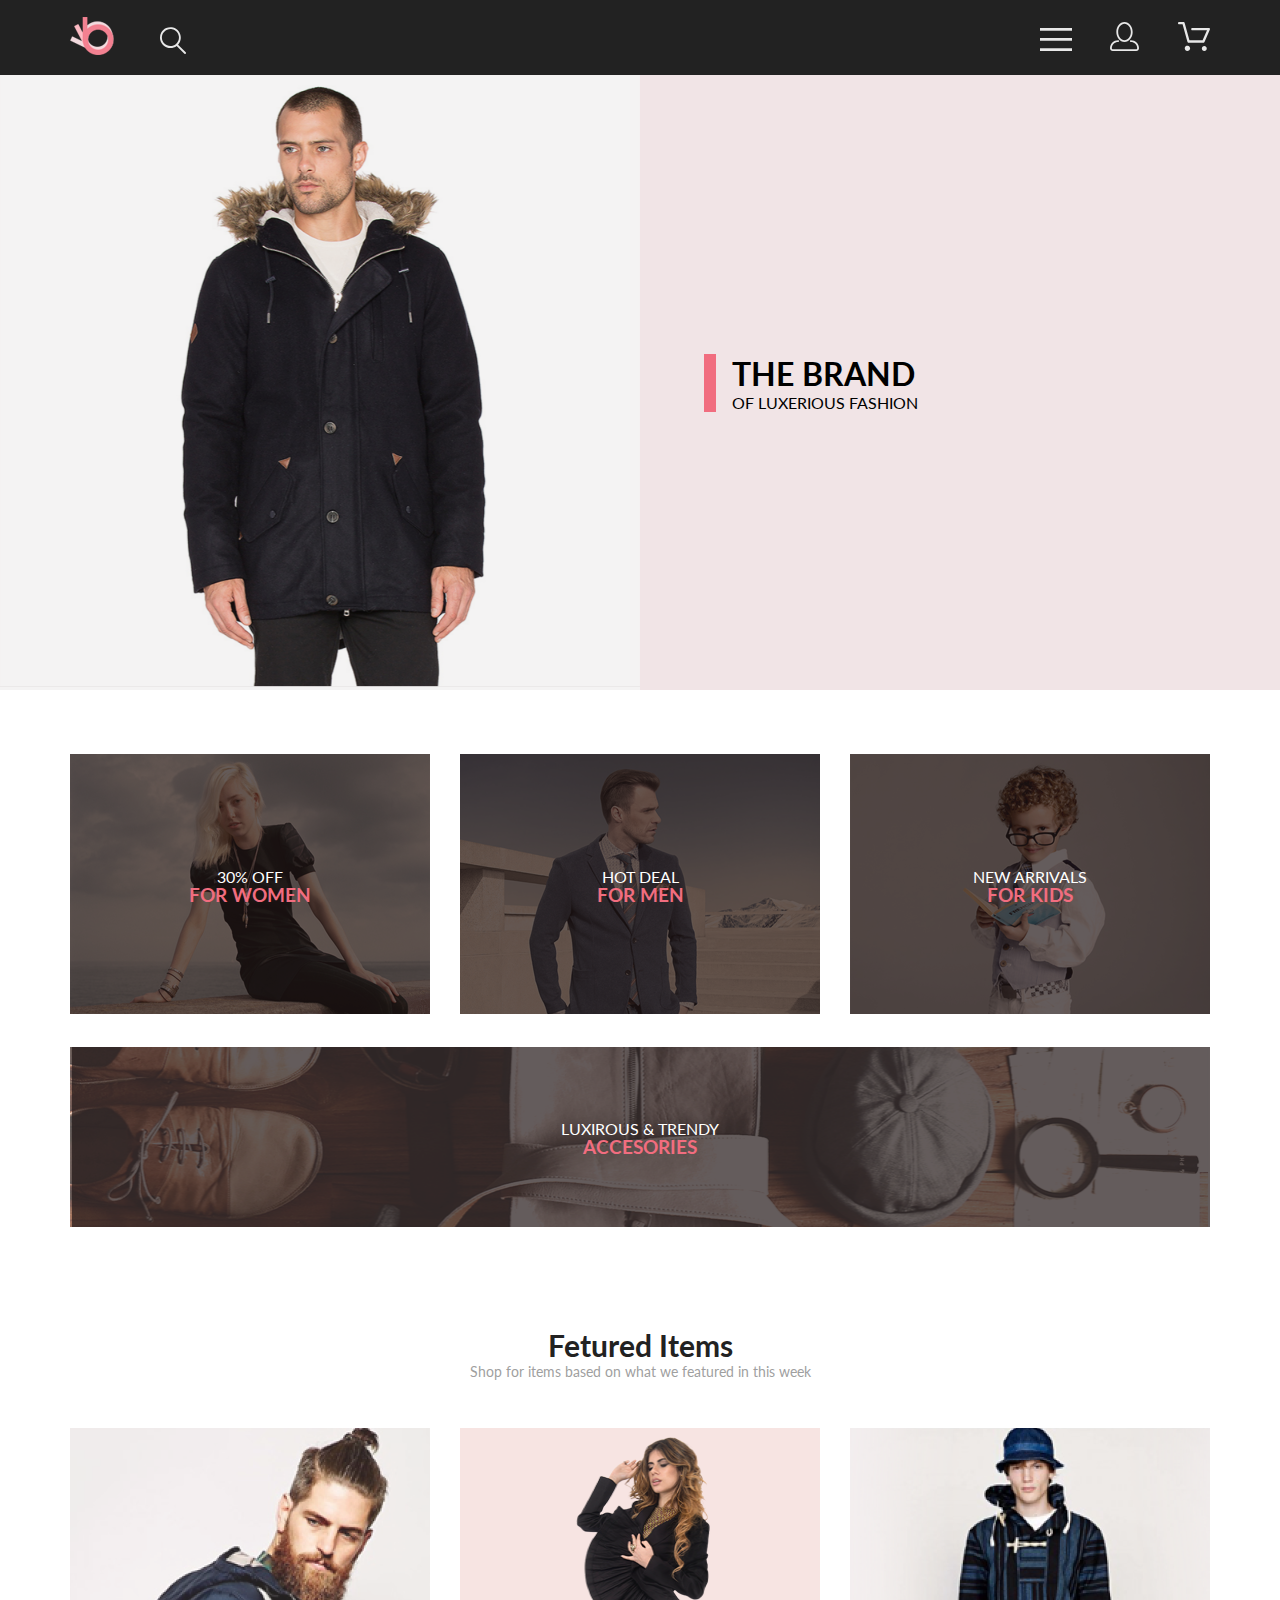
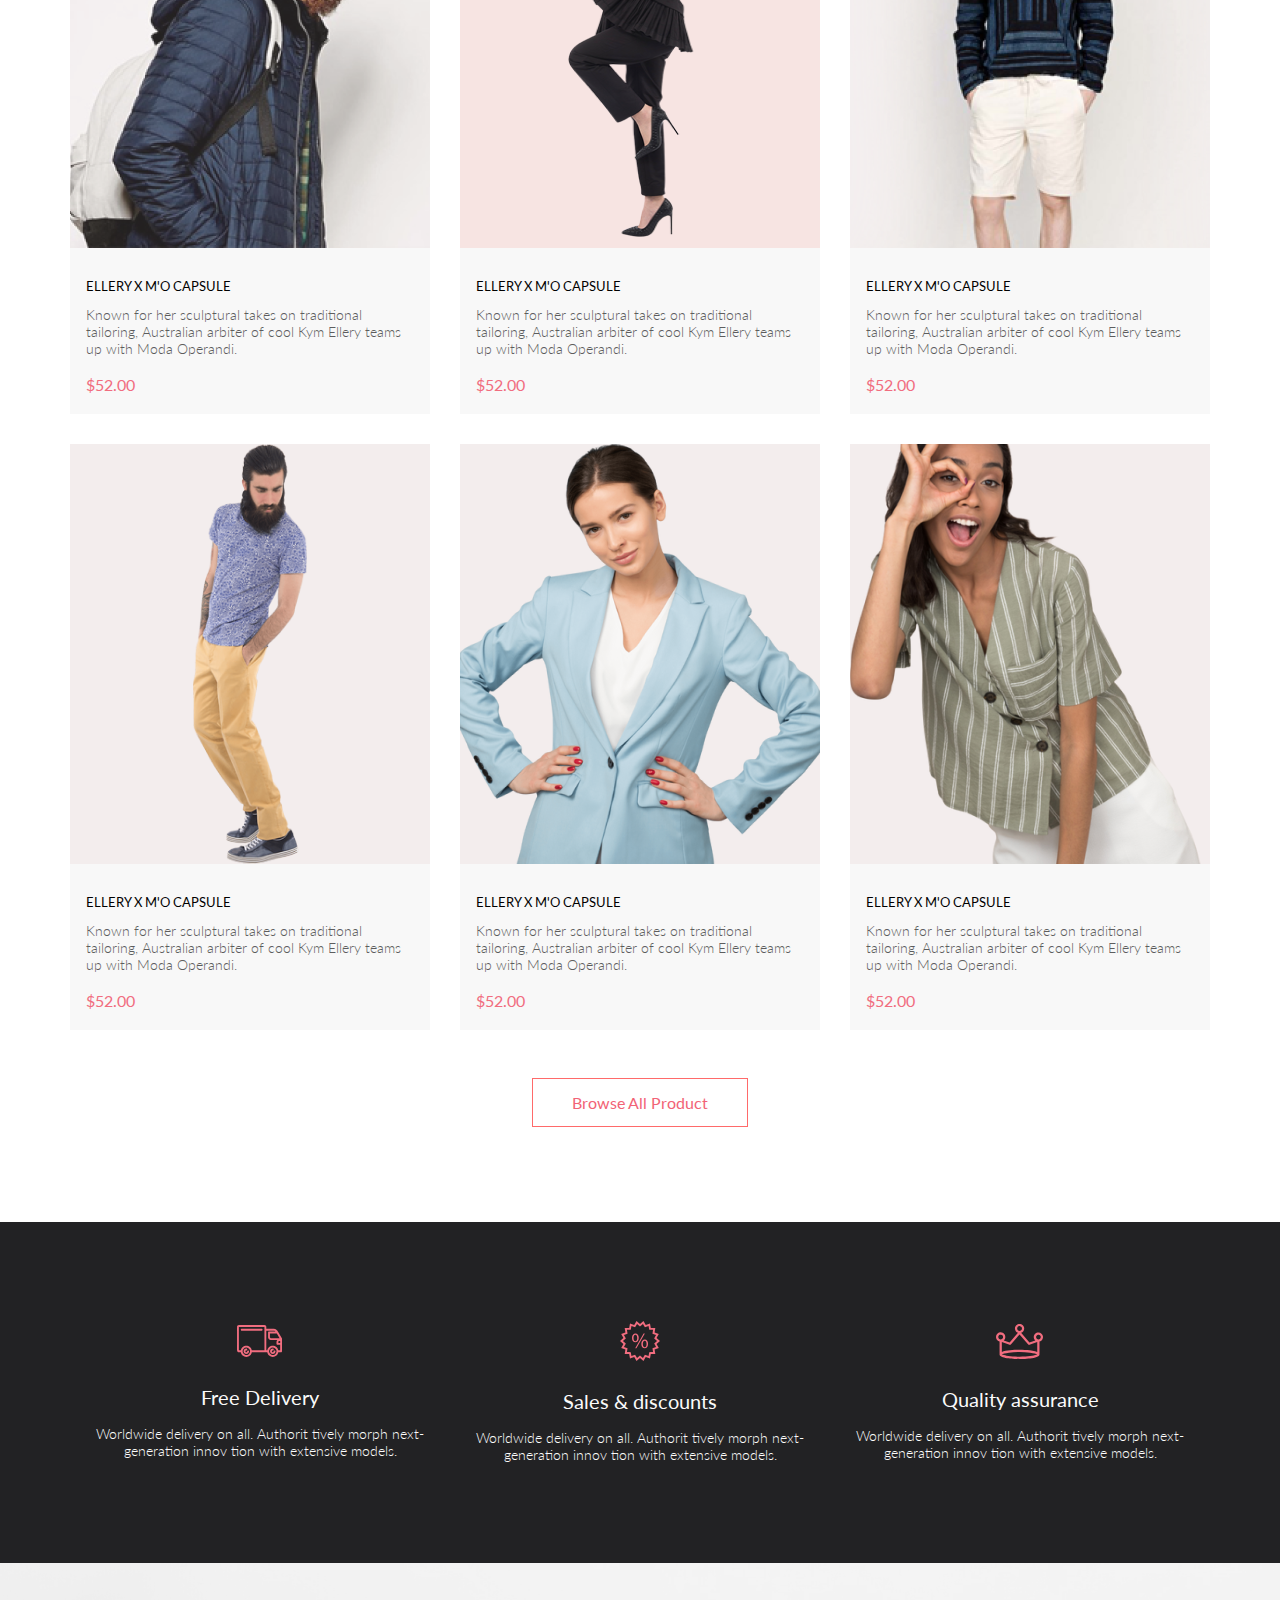
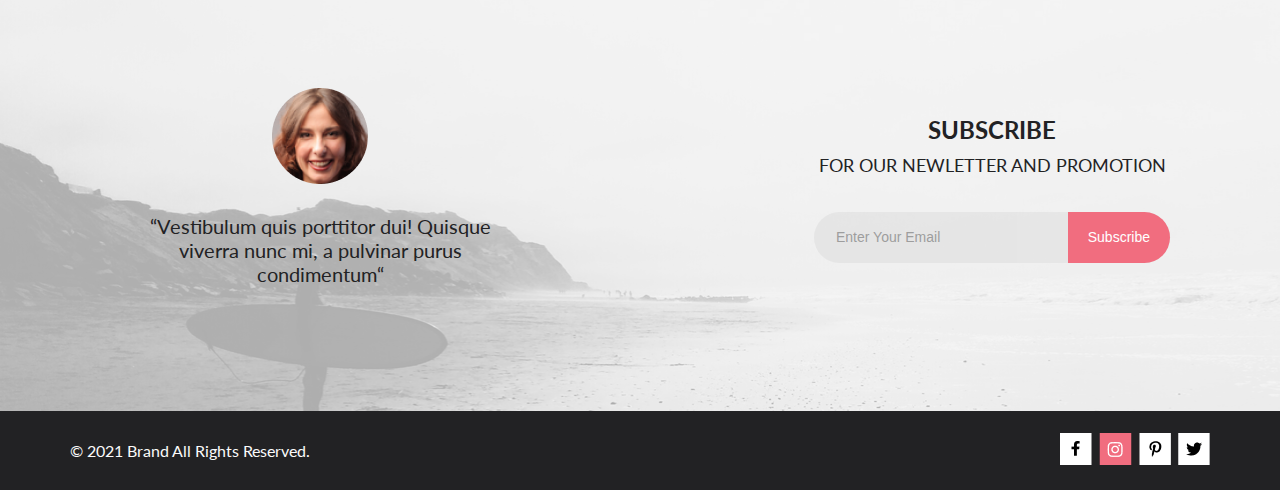
==== index.html @ a1b3e083 "Made main page" ====
<!DOCTYPE html>
<html lang="en">

<head>
    <meta charset="UTF-8">
    <meta name="viewport" content="width=device-width, initial-scale=1.0">
    <title>Document</title>
    <link rel="preconnect" href="https://fonts.gstatic.com">
    <link href="https://fonts.googleapis.com/css2?family=Lato&display=swap" rel="stylesheet">
    <link rel="stylesheet" href="style.css">
</head>

<body>
    <header class="header center">
        <div class="header__left">
            <a href=""><img src="img/logo.svg" alt="logo"></a>
            <a href=""><img class="header__search" src="img/search.svg" alt="search"></a>
        </div>
        <div class="header__right">
            <img src="img/menu.svg" alt="menu">
            <img class="header__cabinet" src="img/cabinet.svg" alt="cabinet">
            <img src="img/cart.svg" alt="cart">
        </div>
    </header>
    <section class="promo">
        <div class="promo__left">
            <img class="promo__img" src="img/promo__img.png" alt="promo">
        </div>
        <div class="promo__right">
            <div class="promo__content">
                <h1 class="promo__heading">THE BRAND</h1>
                <p class="promo__text">OF LUXERIOUS FASHION</p>
            </div>
        </div>
    </section>
    <section class="catalog-box">
        <div class="catalog center">
            <div class="catalog__item">
                <img class="catalog__img" src="img/catalog_1.png" alt="catalog">
                <div class="catalog__content">
                    <p class="catalog__text">30% OFF</p>
                    <h3 class="catalog__heading">FOR WOMEN</h3>
                </div>
            </div>
            <div class="catalog__item">
                <img class="catalog__img" src="img/catalog_2.png" alt="catalog">
                <div class="catalog__content">
                    <p class="catalog__text">HOT DEAL</p>
                    <h3 class="catalog__heading">FOR MEN</h3>
                </div>
            </div>
            <div class="catalog__item">
                <img class="catalog__img" src="img/catalog_3.png" alt="catalog">
                <div class="catalog__content">
                    <p class="catalog__text">NEW ARRIVALS</p>
                    <h3 class="catalog__heading">FOR KIDS</h3>
                </div>
            </div>
        </div>
        <div class="catalog-big center">
            <img class="catalog-big__img" src="img/catalog_big.png" alt="catalog big img">
            <div class="catalog__content">
                <p class="catalog__text">LUXIROUS & TRENDY</p>
                <h3 class="catalog__heading">ACCESORIES</h3>
            </div>
        </div>
    </section>
    <section class="product-box center">
        <h2 class="product-box__heading">Fetured Items</h2>
        <p class="product-box__text">
            Shop for items based on what we featured in this week
        </p>
        <div class="product-content">
            <div class="product product_mb">
                <a href="product.html">
                    <img class="product__img" src="img/product_1.png" alt="photo product">
                </a>
                <a class="product__add" href="#">
                    <img src="img/product-cart.svg" alt="cart"> Add to Cart
                </a>
                <div class="product__info">
                    <a href="product.html" class="product__name">ELLERY X M'O CAPSULE</a>
                    <p class="product__text">Known for her sculptural takes on traditional tailoring, Australian arbiter
                        of cool Kym Ellery teams up with Moda Operandi.</p>
                    <div class="product__price">$52.00</div>
                </div>
            </div>
            <div class="product product_mb">
                <a href="product.html">
                    <img class="product__img" src="img/product_2.png" alt="photo product">
                </a>
                <a class="product__add" href="#">
                    <img src="img/product-cart.svg" alt="cart"> Add to Cart
                </a>
                <div class="product__info">
                    <a href="product.html" class="product__name">ELLERY X M'O CAPSULE</a>
                    <p class="product__text">Known for her sculptural takes on traditional tailoring, Australian arbiter
                        of cool Kym Ellery teams up with Moda Operandi.</p>
                    <div class="product__price">$52.00</div>
                </div>
            </div>
            <div class="product product_mb">
                <a href="product.html">
                    <img class="product__img" src="img/product_3.png" alt="photo product">
                </a>
                <a class="product__add" href="#">
                    <img src="img/product-cart.svg" alt="cart"> Add to Cart
                </a>
                <div class="product__info">
                    <a href="product.html" class="product__name">ELLERY X M'O CAPSULE</a>
                    <p class="product__text">Known for her sculptural takes on traditional tailoring, Australian arbiter
                        of cool Kym Ellery teams up with Moda Operandi.</p>
                    <div class="product__price">$52.00</div>
                </div>
            </div>
            <div class="product product_mb">
                <a href="product.html">
                    <img class="product__img" src="img/product_4.png" alt="photo product">
                </a>
                <a class="product__add" href="#">
                    <img src="img/product-cart.svg" alt="cart"> Add to Cart
                </a>
                <div class="product__info">
                    <a href="product.html" class="product__name">ELLERY X M'O CAPSULE</a>
                    <p class="product__text">Known for her sculptural takes on traditional tailoring, Australian arbiter
                        of cool Kym Ellery teams up with Moda Operandi.</p>
                    <div class="product__price">$52.00</div>
                </div>
            </div>
            <div class="product product_mb">
                <a href="product.html">
                    <img class="product__img" src="img/product_5.png" alt="photo product">
                </a>
                <a class="product__add" href="#">
                    <img src="img/product-cart.svg" alt="cart"> Add to Cart
                </a>
                <div class="product__info">
                    <a href="product.html" class="product__name">ELLERY X M'O CAPSULE</a>
                    <p class="product__text">Known for her sculptural takes on traditional tailoring, Australian arbiter
                        of cool Kym Ellery teams up with Moda Operandi.</p>
                    <div class="product__price">$52.00</div>
                </div>
            </div>
            <div class="product product_mb">
                <a href="product.html">
                    <img class="product__img" src="img/product_6.png" alt="photo product">
                </a>
                <a class="product__add" href="#">
                    <img src="img/product-cart.svg" alt="cart"> Add to Cart
                </a>
                <div class="product__info">
                    <a href="product.html" class="product__name">ELLERY X M'O CAPSULE</a>
                    <p class="product__text">Known for her sculptural takes on traditional tailoring, Australian arbiter
                        of cool Kym Ellery teams up with Moda Operandi.</p>
                    <div class="product__price">$52.00</div>
                </div>
            </div>
        </div>
        <div class="button-wrapper">
            <a href="#" class="show-more">Browse All Product</a>
        </div>
    </section>
    <div class="advantages center">
        <div class="advantage">
            <img src="img/advantage_1.svg" alt="advantage 1">
            <div class="advantage__heading">
                Free Delivery
            </div>
            <div class="advantage__text">Worldwide delivery on all. Authorit tively morph next-generation innov tion
                with extensive models.</div>
        </div>
        <div class="advantage">
            <img src="img/advantage_2.svg" alt="advantage 2">
            <div class="advantage__heading">
                Sales & discounts
            </div>
            <div class="advantage__text">Worldwide delivery on all. Authorit tively morph next-generation innov tion
                with extensive models.</div>
        </div>
        <div class="advantage">
            <img src="img/advantage_3.svg" alt="advantage 3">
            <div class="advantage__heading">
                Quality assurance
            </div>
            <div class="advantage__text">Worldwide delivery on all. Authorit tively morph next-generation innov tion
                with extensive models.</div>
        </div>
    </div>
    <div class="subscribe-block">
        <div class="subscribe__inner">
            <div class="subscribe__left">
                <img src="img/subscribe.png" alt="subscribe">
                <div class="subscribe__text">
                    “Vestibulum quis porttitor dui! Quisque viverra nunc mi, a pulvinar purus condimentum“
                </div>
            </div>
            <div class="subscribe__right">
                <div class="subscribe__heading">
                    <div class="subscribe__head">SUBSCRIBE</div>
                    <div class="subscribe__text">FOR OUR NEWLETTER AND PROMOTION</div>
                </div>
                <form action="/">
                    <div class="wrapper">
                        <input class="subscribe__input" type="text" placeholder="Enter Your Email">
                        <input class="subscribe__submit" type="submit" value="Subscribe">
                    </div>
                </form>
            </div>
        </div>
    </div>
    <div class="footer center">
        <div class="copyright">
            © 2021 Brand All Rights Reserved.
        </div>
        <div class="socials">
            <div class="social"><a href="#"><img src="img/facebook.png" alt="facebook"></a></div>
            <div class="social"><a href="#"><img src="img/instagram.png" alt="instagram"></a></div>
            <div class="social"><a href="#"><img src="img/pinterest.png" alt="pinterest"></a></div>
            <div class="social"><a href="#"><img src="img/twitter.png" alt="twitter"></a></div>
        </div>
    </div>
</body>

</html>
---- style.css ----
* {
    margin: 0;
    padding: 0;
    box-sizing: border-box;
}
a {
    text-decoration: none;
}
body {
    font-family: 'Lato', sans-serif;
}
.center {
    padding-left: calc(50% - 570px);
    padding-right: calc(50% - 570px);
}
.header {
    background-color: #222;
    height: 75px;
    display: flex;
    justify-content: space-between;
    align-items: center;
}
.header__search {
    margin-left: 41px;
}
.header__cabinet {
    margin-left: 34px;
    margin-right: 34px;
}
.promo {
    background: rgba(113, 103, 105, 0.08);
    padding-left: calc(50% - 800px);
    padding-right: calc(50% - 800px);
    display: flex;
}
.promo__left {
    width: 50%;
}
.promo__img {
    width: 100%;
}
.promo__right {
    width: 50%;
    background: #F1E4E6;
    display: flex;
    align-items: center;
    padding-left: 64px;
}
.promo__content {
    border-left: 12px solid #F16D7F;
    padding-left: 16px;
}
.catalog {
    display: flex;
    justify-content: space-between;
    padding-top: 64px;
}
.catalog__item {
    position: relative;
}
.catalog__item:not(:last-child) {
    margin-right: 30px;
}
.catalog__content {
    position: absolute;
    width: 100%;
    height: 100%;
    top: 0;
    left: 0;
    display: flex;
    flex-direction: column;
    justify-content: center;
    align-items: center;
    font-size: 16px;
    line-height: 19px;
}
.catalog__text {
    color: #FFFFFF;
}
.catalog__heading {
    color: #F16D7F;
}
.catalog__img {
    width: 100%;
}
.catalog-big {
    margin-top: 30px;
    position: relative;
}
.catalog-big__img {
    width: 100%;
}
.product-box {
    padding-top: 97px;
}
.product-box__heading {
    text-align: center;
    font-size: 30px;
    line-height: 36px;
    color: #222222;
}
.product-box__text {
    text-align: center;
    font-size: 14px;
    line-height: 17px;
    color: #9F9F9F;
}
.product {
    width: 360px;
    background: #F8F8F8;
    position: relative;
}
.product:hover .product__img {
    filter: brightness(50%);
}
.product:hover .product__add {
    display: flex;
}
.product_mb {
    margin-bottom: 30px;
}
.product-content {
    padding-top: 48px;
    display: flex;
    flex-wrap: wrap;
    justify-content: space-between;
}
.product__info {
    padding: 24px 16px 20px;
}
.product__name {
    font-size: 13px;
    line-height: 16px;
    color: #000;
}
.product__text {
    margin-top: 12px;
    margin-bottom: 18px;
    font-weight: 300;
    font-size: 14px;
    line-height: 17px;
    color: #5D5D5D;
}
.product__price {
    font-size: 16px;
    line-height: 19px;
    color: #F16D7F;
}
.product__add {
    position: absolute;
    top: 188px;
    left: 111px;
    width: 139px;
    height: 44px;
    border: 1px solid white;
    align-items: center;
    justify-content: center;
    display: none;
    font-size: 14px;
    line-height: 17px;
    color: #FFFFFF;
}
.product__add img {
    padding-right: 11px;
}
.product__add:hover {
    box-shadow: 0 0 5px #fff;
}
.button-wrapper {
    text-align: center;
}
.show-more {
    font-size: 16px;
    line-height: 19px;
    color: #F26376;
    border: 1px solid #FF6A6A;
    padding: 14px 39px;
    display: inline-block;
    margin-top: 18px;
}
.advantages {
    background: #222224;
    height: 341px;
    margin-top: 95px;
    display: flex;
    justify-content: space-between;
    align-items: center;
}
.advantage {
    display: flex;
    flex-direction: column;
    align-items: center;
}
.advantage__heading {
    font-size: 19.96px;
    line-height: 24px;
    color: #FBFBFB;
    margin-top: 28px;
    margin-bottom: 16px;
}
.advantage__text {
    font-weight: 300;
    font-size: 13.972px;
    line-height: 17px;
    text-align: center;
    color: #FBFBFB;
}
.subscribe-block {
    height: 448px;
    background: url(img/photo_subscribe.png) no-repeat;
    background-size: cover;
    background-position: center left;
}
.subscribe__inner {
    padding-left: calc(50% - 800px);
    padding-right: calc(50% - 800px);
    display: flex;
    height: 100%;
}
.subscribe__left {
    width: 50%;
    display: flex;
    flex-direction: column;
    align-items: center;
    justify-content: center;
}
.subscribe__left .subscribe__text {
    font-size: 20px;
    line-height: 24px;
    text-align: center;
    color: #222224;
    width: 360px;
    margin-top: 30px;
}
.subscribe__right {
    width: 50%;
    display: flex;
    align-items: center;
    padding-left: 64px;
    flex-direction: column;
    justify-content: center;
}
.subscribe__heading {
    margin-bottom: 32px;
}
.subscribe__head {
    font-weight: bold;
    font-size: 24px;
    line-height: 167.2%;
    text-align: center;
    color: #222224;
}
.subscribe__right .subscribe__text {
    font-size: 18px;
    line-height: 167.2%;
    text-align: center;
    color: #222224;
}
.subscribe__right .wrapper {
    position: relative;
}
.subscribe__input {
    font-size: 14px;
    line-height: 17px;
    display: flex;
    align-items: center;
    color: #222224;
    opacity: 0.67;
    background: #E1E1E1;
    border: 0;
    border-radius: 30px;
    width: 356px;
    padding: 17px 22px;
}
.subscribe__submit {
    position: absolute;
    top: 0;
    right: 0;
    border: 0;
    padding: 17px 20px;
    background: #F16D7F;
    border-radius: 0 30px 30px 0;
    font-size: 14px;
    line-height: 17px;
    color: #FFFFFF;
}
.footer {
    background: #222224;
    height: 79px;
    display: flex;
    justify-content: space-between;
    align-items: center;
}
.copyright {
    font-size: 16px;
    line-height: 19px;
    color: #FBFBFB;
}
.socials {
    display: flex;
}
.social:not(:last-child) {
    margin-right: 7px;
}
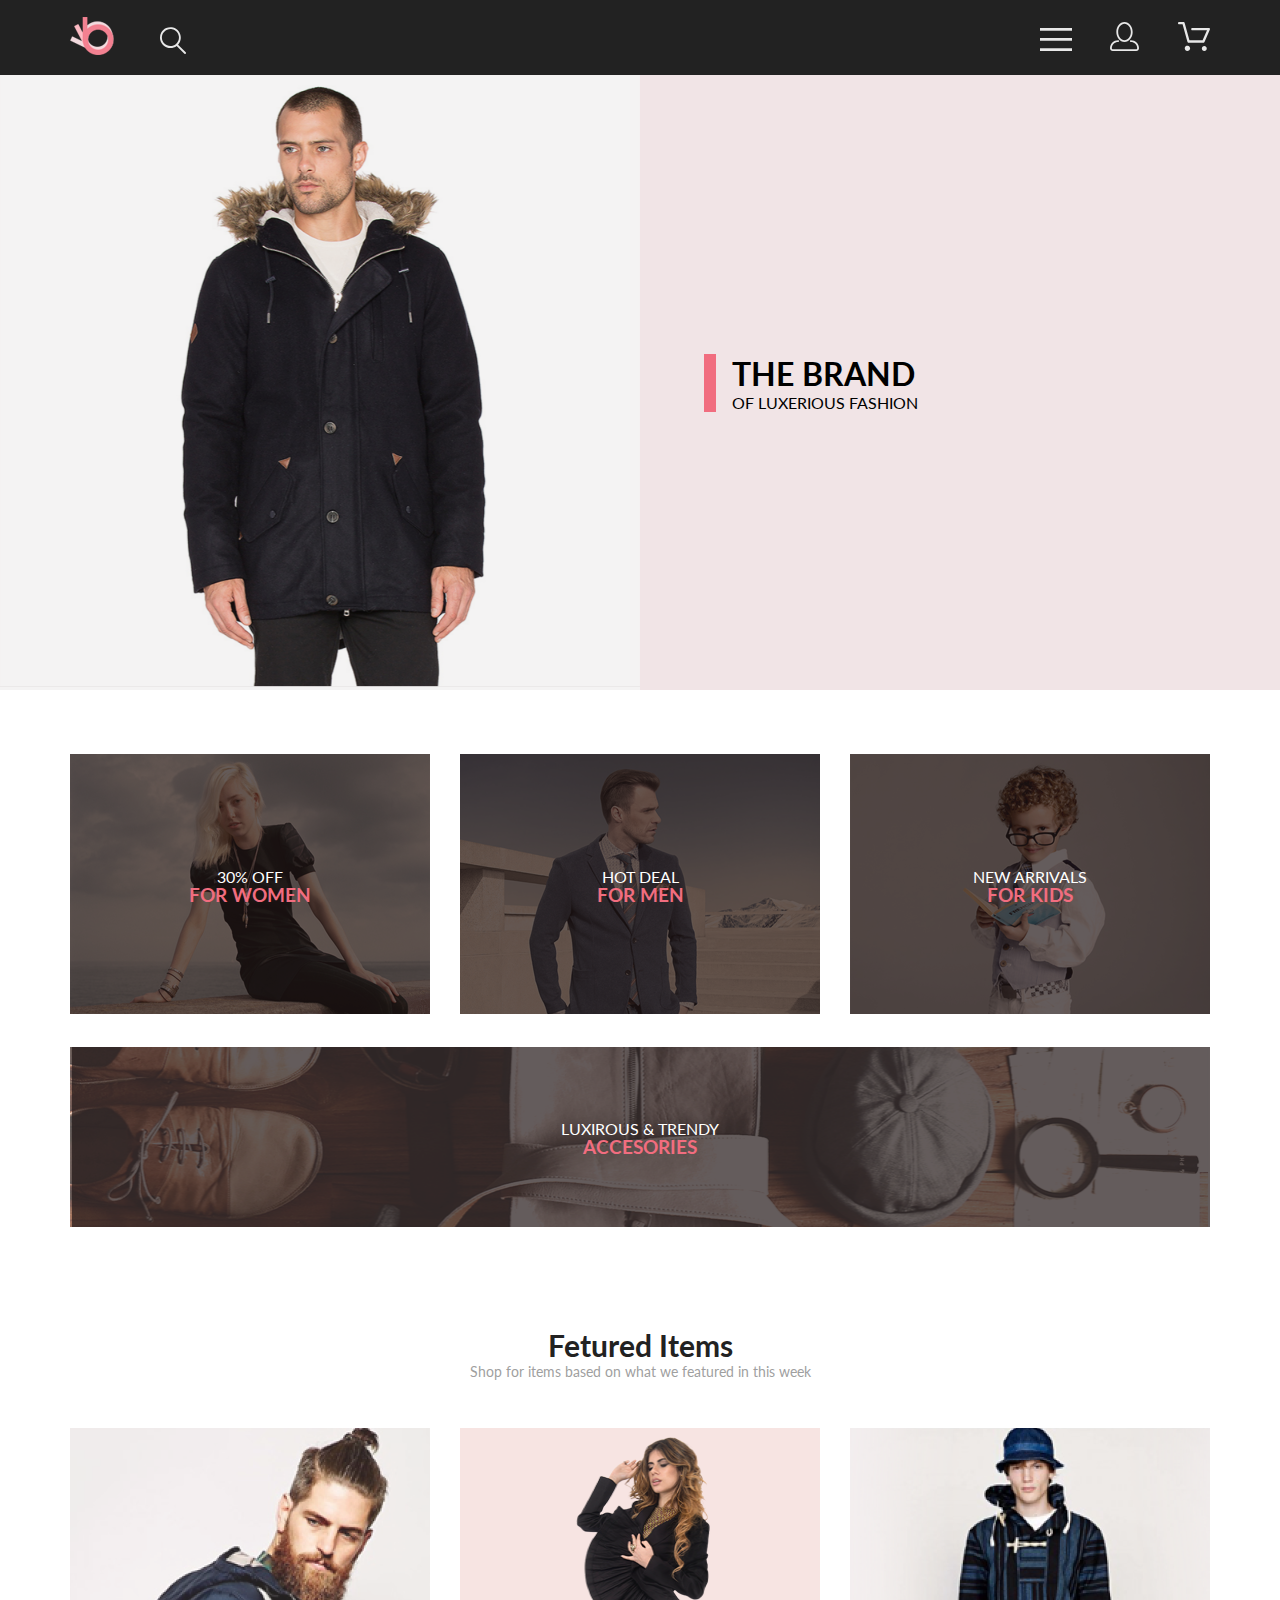
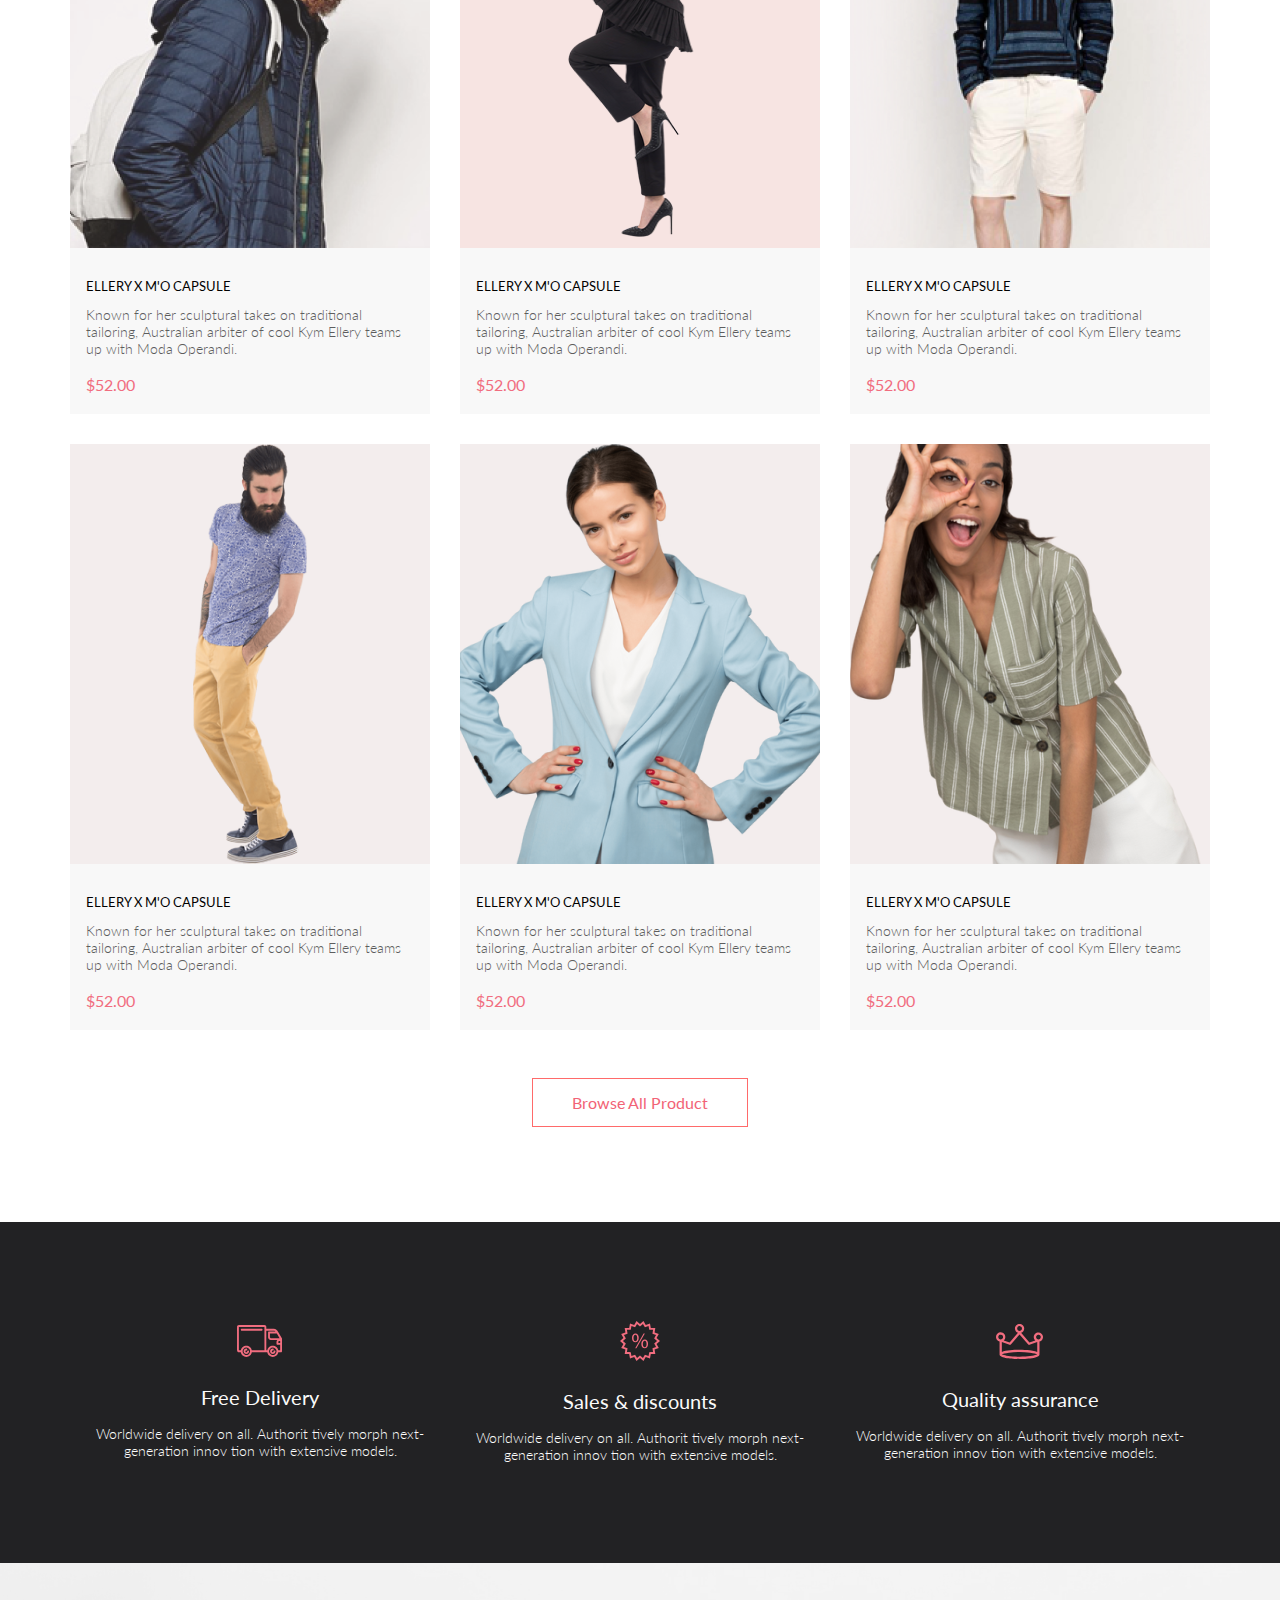
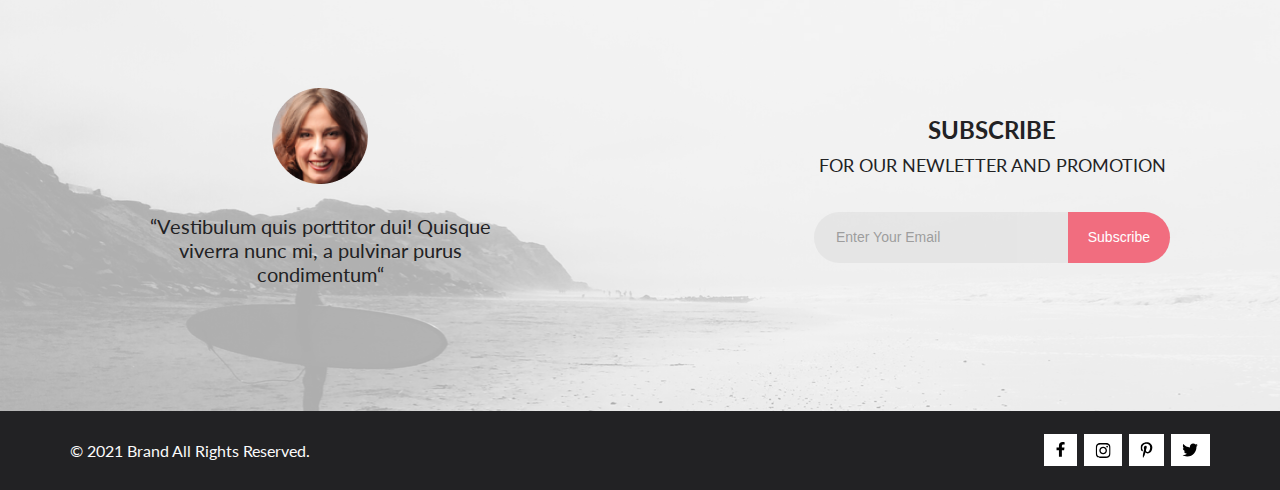
==== commit a9a87d03: "Merge pull request #1 from ArturPravdivtsev/lesson-1" ====
--- a/index.html
+++ b/index.html
@@ -17,9 +17,9 @@
             <a href=""><img class="header__search" src="img/search.svg" alt="search"></a>
         </div>
         <div class="header__right">
-            <img src="img/menu.svg" alt="menu">
-            <img class="header__cabinet" src="img/cabinet.svg" alt="cabinet">
-            <img src="img/cart.svg" alt="cart">
+            <a href=""><img src="img/menu.svg" alt="menu"></a>
+            <a href=""><img class="header__cabinet" src="img/cabinet.svg" alt="cabinet"></a>
+            <a href=""><img src="img/cart.svg" alt="cart"></a>
         </div>
     </header>
     <section class="promo">
@@ -199,9 +199,9 @@
                     <div class="subscribe__head">SUBSCRIBE</div>
                     <div class="subscribe__text">FOR OUR NEWLETTER AND PROMOTION</div>
                 </div>
-                <form action="/">
+                <form action="#">
                     <div class="wrapper">
-                        <input class="subscribe__input" type="text" placeholder="Enter Your Email">
+                        <input class="subscribe__input" type="text" placeholder="Enter Your Email" required>
                         <input class="subscribe__submit" type="submit" value="Subscribe">
                     </div>
                 </form>
@@ -213,10 +213,59 @@
             © 2021 Brand All Rights Reserved.
         </div>
         <div class="socials">
-            <div class="social"><a href="#"><img src="img/facebook.png" alt="facebook"></a></div>
-            <div class="social"><a href="#"><img src="img/instagram.png" alt="instagram"></a></div>
-            <div class="social"><a href="#"><img src="img/pinterest.png" alt="pinterest"></a></div>
-            <div class="social"><a href="#"><img src="img/twitter.png" alt="twitter"></a></div>
+            <div class="social">
+                <a href="#">
+                    <svg width="11" height="16" viewBox="0 0 11 16" xmlns="http://www.w3.org/2000/svg">
+                        <path
+                            d="M9.08836 8.28L9.50686 5.61602H6.89022V3.88729C6.89022 3.15847 7.25574 2.44806 8.42765 2.44806H9.61722V0.179975C9.61722 0.179975 8.53772 0 7.50561 0C5.35073 0 3.9422 1.27593 3.9422 3.5857V5.61602H1.54688V8.28H3.9422V14.72H6.89022V8.28H9.08836Z" />
+                    </svg>
+                </a>
+            </div>
+            <div class="social">
+                <a href="#">
+                    <svg width="16" height="17" viewBox="0 0 16 17" xmlns="http://www.w3.org/2000/svg">
+                        <g clip-path="url(#clip0)">
+                            <path
+                                d="M8.13897 4.68159C6.02383 4.68159 4.31774 6.38491 4.31774 8.49663C4.31774 10.6083 6.02383 12.3117 8.13897 12.3117C10.2541 12.3117 11.9602 10.6083 11.9602 8.49663C11.9602 6.38491 10.2541 4.68159 8.13897 4.68159ZM8.13897 10.9769C6.77211 10.9769 5.65467 9.8646 5.65467 8.49663C5.65467 7.12866 6.76878 6.01636 8.13897 6.01636C9.50915 6.01636 10.6233 7.12866 10.6233 8.49663C10.6233 9.8646 9.50583 10.9769 8.13897 10.9769ZM13.0078 4.52554C13.0078 5.02026 12.6087 5.41538 12.1165 5.41538C11.621 5.41538 11.2252 5.01694 11.2252 4.52554C11.2252 4.03413 11.6243 3.63569 12.1165 3.63569C12.6087 3.63569 13.0078 4.03413 13.0078 4.52554ZM15.5386 5.42866C15.4821 4.23667 15.2094 3.18081 14.3347 2.31089C13.4634 1.44097 12.4058 1.1687 11.2119 1.10894C9.9814 1.03921 6.29321 1.03921 5.0627 1.10894C3.8721 1.16538 2.81453 1.43765 1.93987 2.30757C1.06522 3.17749 0.795836 4.23335 0.735973 5.42534C0.666134 6.65386 0.666134 10.3361 0.735973 11.5646C0.79251 12.7566 1.06522 13.8124 1.93987 14.6824C2.81453 15.5523 3.86878 15.8246 5.0627 15.8843C6.29321 15.9541 9.9814 15.9541 11.2119 15.8843C12.4058 15.8279 13.4634 15.5556 14.3347 14.6824C15.2061 13.8124 15.4788 12.7566 15.5386 11.5646C15.6085 10.3361 15.6085 6.65718 15.5386 5.42866ZM13.949 12.8828C13.6895 13.5335 13.1874 14.0349 12.5322 14.2972C11.5511 14.6857 9.22314 14.596 8.13897 14.596C7.05479 14.596 4.72348 14.6824 3.74573 14.2972C3.09389 14.0382 2.59171 13.5369 2.32898 12.8828C1.93987 11.9033 2.02967 9.57905 2.02967 8.49663C2.02967 7.41421 1.9432 5.08667 2.32898 4.1105C2.58838 3.45972 3.09056 2.95835 3.74573 2.69604C4.7268 2.30757 7.05479 2.39722 8.13897 2.39722C9.22314 2.39722 11.5545 2.31089 12.5322 2.69604C13.184 2.95503 13.6862 3.4564 13.949 4.1105C14.3381 5.08999 14.2483 7.41421 14.2483 8.49663C14.2483 9.57905 14.3381 11.9066 13.949 12.8828Z" />
+                        </g>
+                        <defs>
+                            <clipPath id="clip0">
+                                <rect width="14.8991" height="17" fill="white" transform="translate(0.685547)" />
+                            </clipPath>
+                        </defs>
+                    </svg>
+                </a>
+            </div>
+            <div class="social">
+                <a href="#">
+                    <svg width="13" height="16" viewBox="0 0 13 16" xmlns="http://www.w3.org/2000/svg">
+                        <g clip-path="url(#clip0)">
+                            <path
+                                d="M6.74032 0.203125C3.55564 0.203125 0.408203 2.34063 0.408203 5.8C0.408203 8 1.63738 9.25 2.38233 9.25C2.68963 9.25 2.86655 8.3875 2.86655 8.14375C2.86655 7.85313 2.13091 7.23438 2.13091 6.025C2.13091 3.5125 4.03055 1.73125 6.4889 1.73125C8.60271 1.73125 10.1671 2.94062 10.1671 5.1625C10.1671 6.82187 9.50597 9.93437 7.36422 9.93437C6.59133 9.93437 5.93018 9.37187 5.93018 8.56563C5.93018 7.38438 6.74963 6.24062 6.74963 5.02187C6.74963 2.95312 3.835 3.32812 3.835 5.82812C3.835 6.35313 3.90018 6.93437 4.13298 7.4125C3.70463 9.26875 2.82931 12.0344 2.82931 13.9469C2.82931 14.5375 2.91311 15.1188 2.96899 15.7094C3.07452 15.8281 3.02175 15.8156 3.18316 15.7563C4.74757 13.6 4.69169 13.1781 5.3994 10.3562C5.78119 11.0875 6.76826 11.4812 7.55046 11.4812C10.8469 11.4812 12.3275 8.24688 12.3275 5.33125C12.3275 2.22813 9.66427 0.203125 6.74032 0.203125Z" />
+                        </g>
+                        <defs>
+                            <clipPath id="clip0">
+                                <rect width="11.9193" height="16" fill="white" transform="translate(0.408203)" />
+                            </clipPath>
+                        </defs>
+                    </svg>
+                </a>
+            </div>
+            <div class="social">
+                <a href="#">
+                    <svg width="17" height="16" viewBox="0 0 17 16" xmlns="http://www.w3.org/2000/svg">
+                        <g clip-path="url(#clip0)">
+                            <path
+                                d="M14.417 4.74052C14.427 4.88264 14.427 5.0248 14.427 5.16692C14.427 9.50192 11.1498 14.4969 5.15986 14.4969C3.31448 14.4969 1.60022 13.9588 0.158203 13.0248C0.420396 13.0552 0.67247 13.0654 0.944752 13.0654C2.46741 13.0654 3.8691 12.5476 4.98843 11.6644C3.5565 11.6339 2.3565 10.6898 1.94305 9.39027C2.14475 9.4207 2.34642 9.44102 2.5582 9.44102C2.85063 9.44102 3.14308 9.40039 3.41533 9.32936C1.92291 9.02477 0.803551 7.70498 0.803551 6.11108V6.07048C1.23715 6.31414 1.74139 6.46642 2.2758 6.4867C1.39849 5.89786 0.823727 4.8928 0.823727 3.75573C0.823727 3.14661 0.985041 2.58823 1.26741 2.10092C2.87077 4.09077 5.28086 5.39023 7.98334 5.53239C7.93293 5.28873 7.90266 5.03495 7.90266 4.78114C7.90266 2.97402 9.35477 1.50195 11.1598 1.50195C12.0976 1.50195 12.9446 1.89789 13.5396 2.53748C14.2757 2.39536 14.9816 2.12123 15.6068 1.74561C15.3648 2.50705 14.8505 3.14664 14.1749 3.5527C14.8304 3.48167 15.4657 3.29889 16.0505 3.04511C15.6069 3.69483 15.0522 4.27348 14.417 4.74052Z" />
+                        </g>
+                        <defs>
+                            <clipPath id="clip0">
+                                <rect width="15.8924" height="16" fill="white" transform="translate(0.158203)" />
+                            </clipPath>
+                        </defs>
+                    </svg>
+                </a>
+            </div>
         </div>
     </div>
 </body>
--- a/style.css
+++ b/style.css
@@ -178,6 +178,10 @@
     display: inline-block;
     margin-top: 18px;
 }
+.show-more:hover {
+    background-color: #F16D7F;
+    color: #FFFFFF;
+}
 .advantages {
     background: #222224;
     height: 341px;
@@ -299,6 +303,19 @@
 .socials {
     display: flex;
 }
+.social a {
+    padding: 0 11px;
+    background-color: #fff;
+    height: 32px;
+    display: flex;
+    align-items: center;
+}
+.social a:hover {
+    background-color: #F16D7F;
+}
+.social a:hover svg {
+    fill: #fff;
+}
 .social:not(:last-child) {
     margin-right: 7px;
 }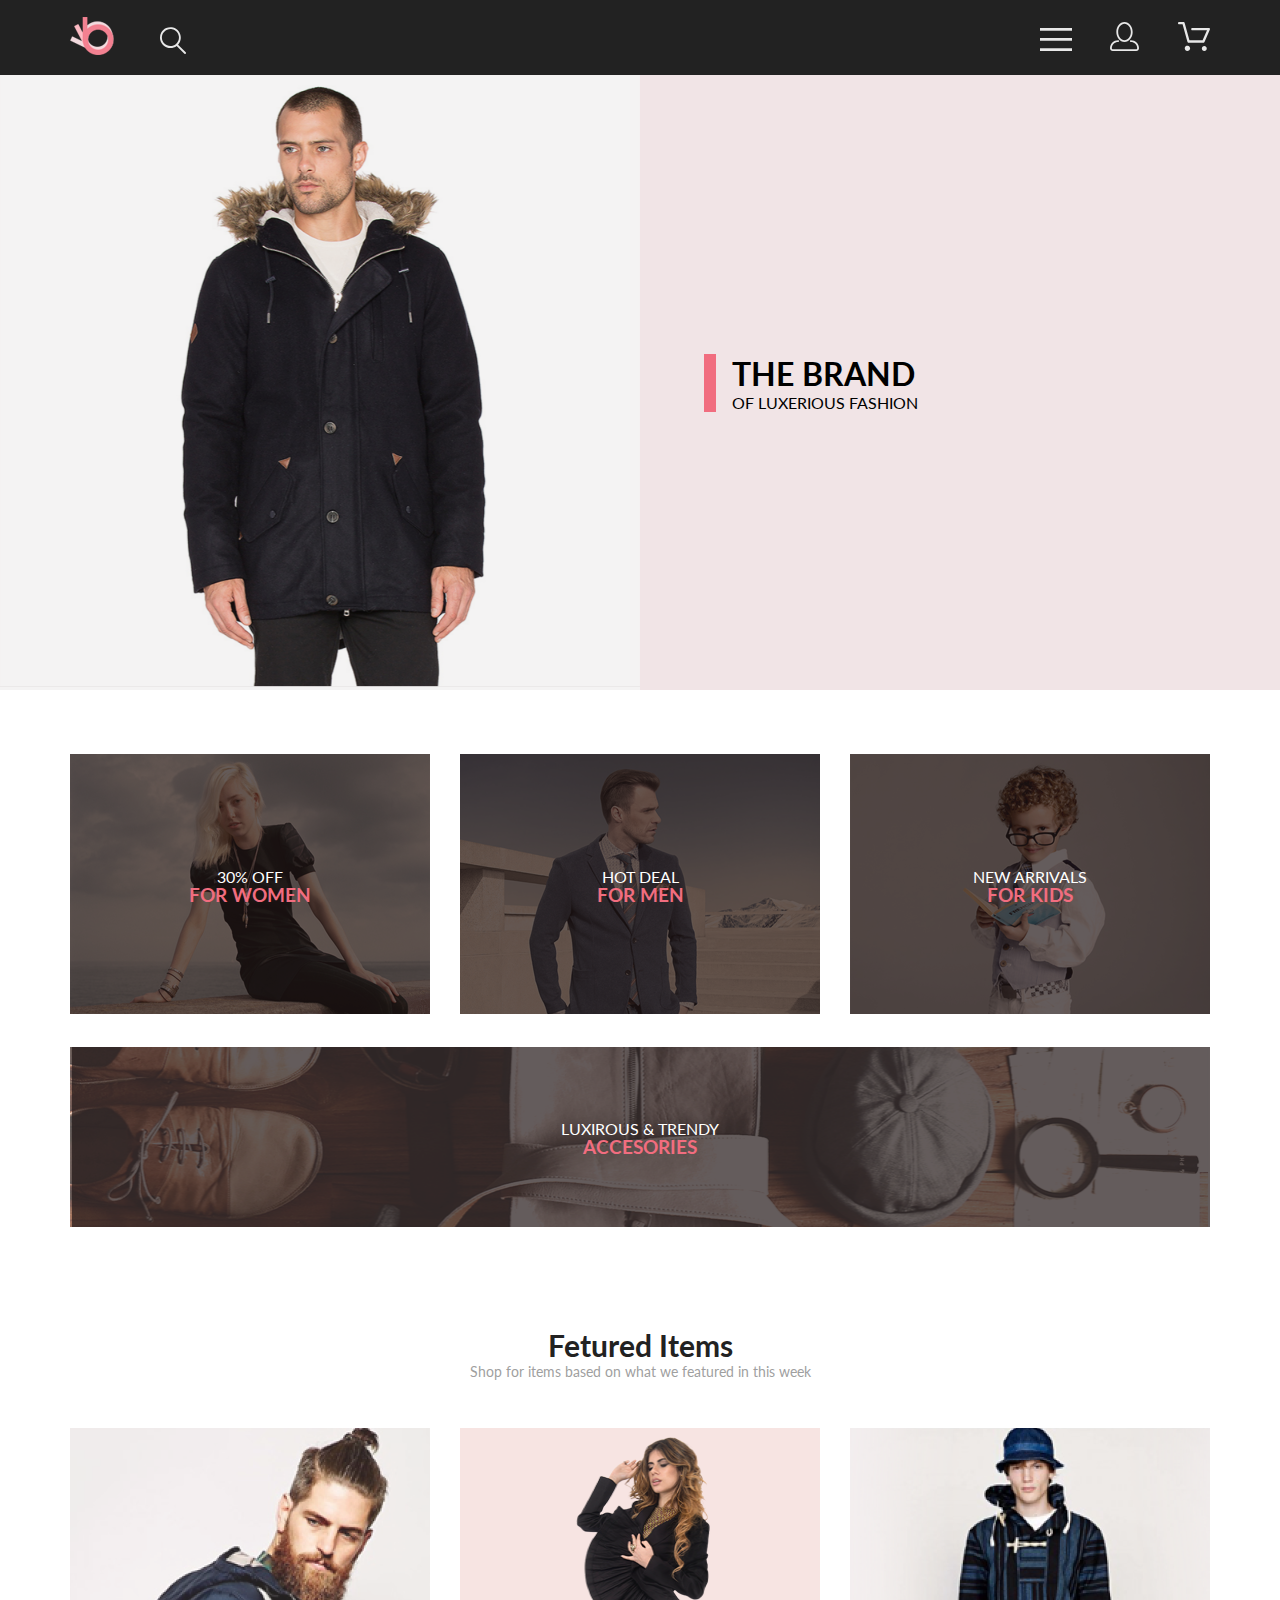
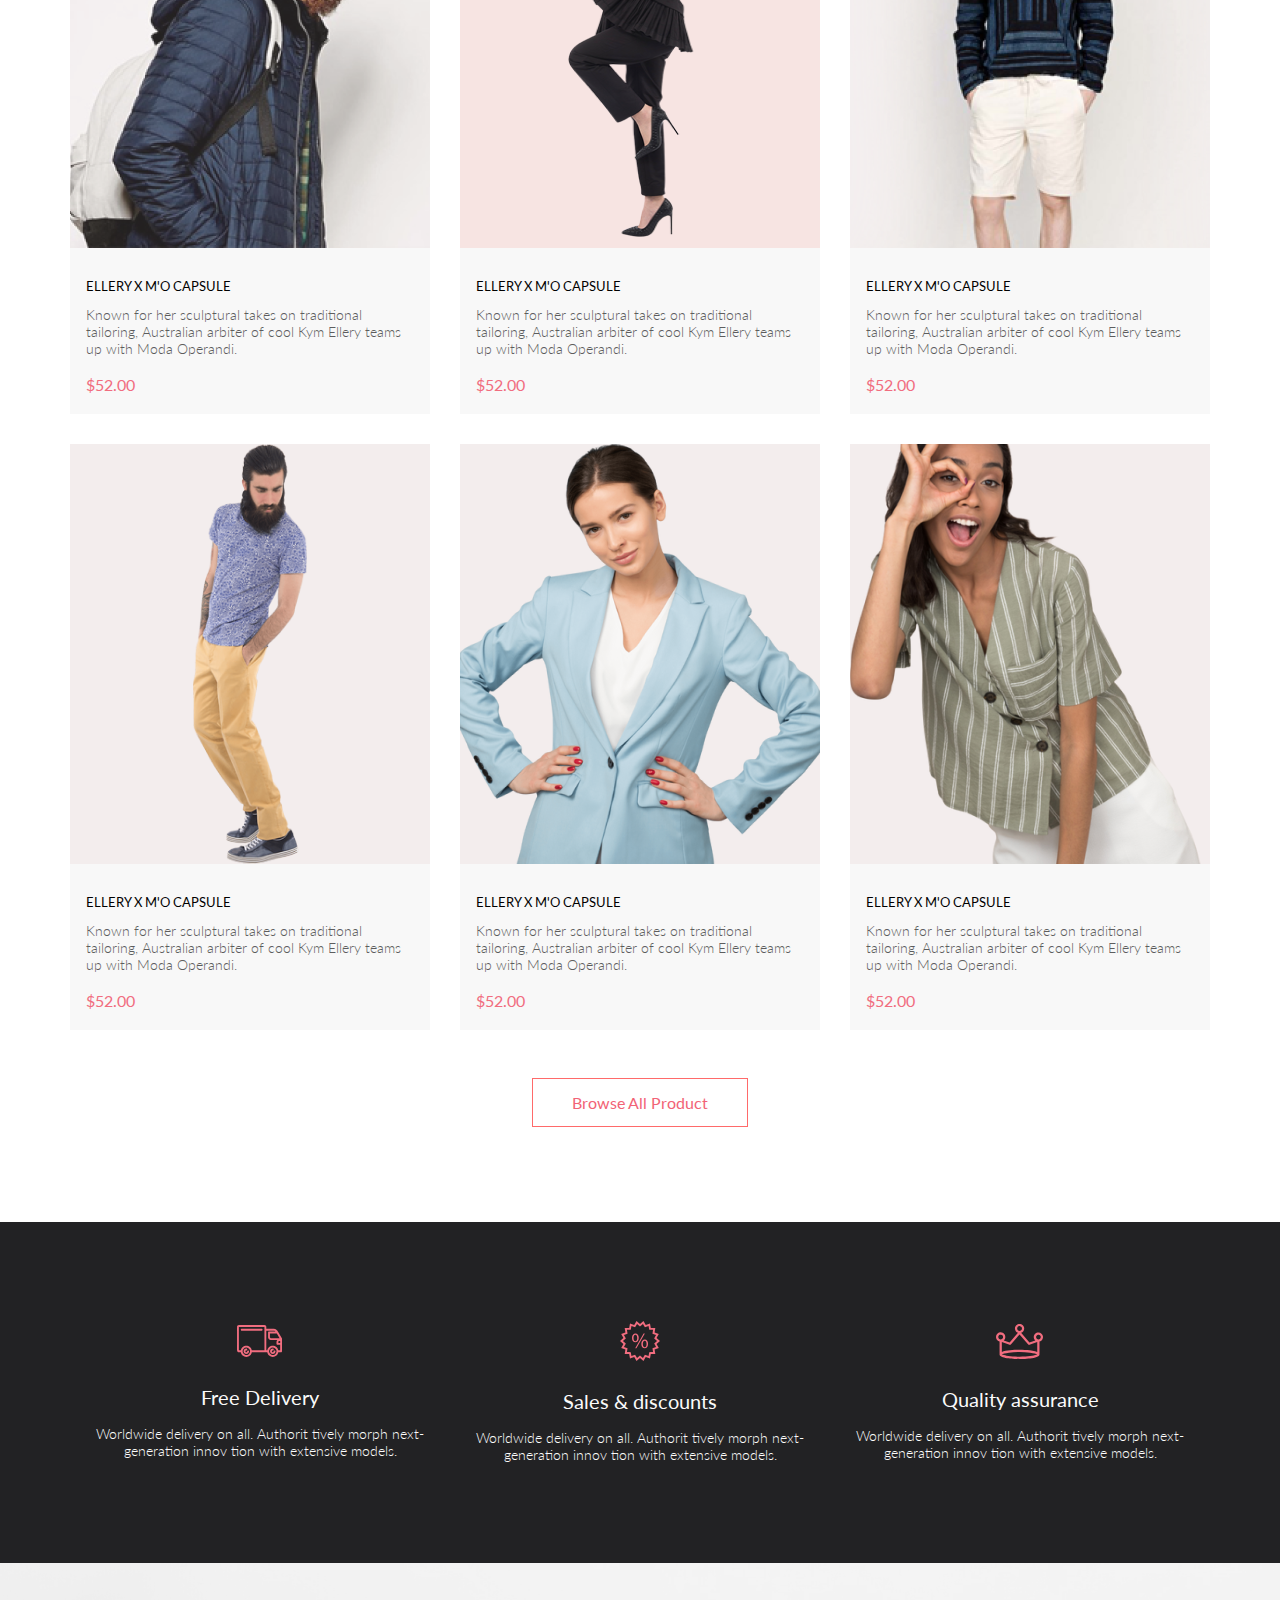
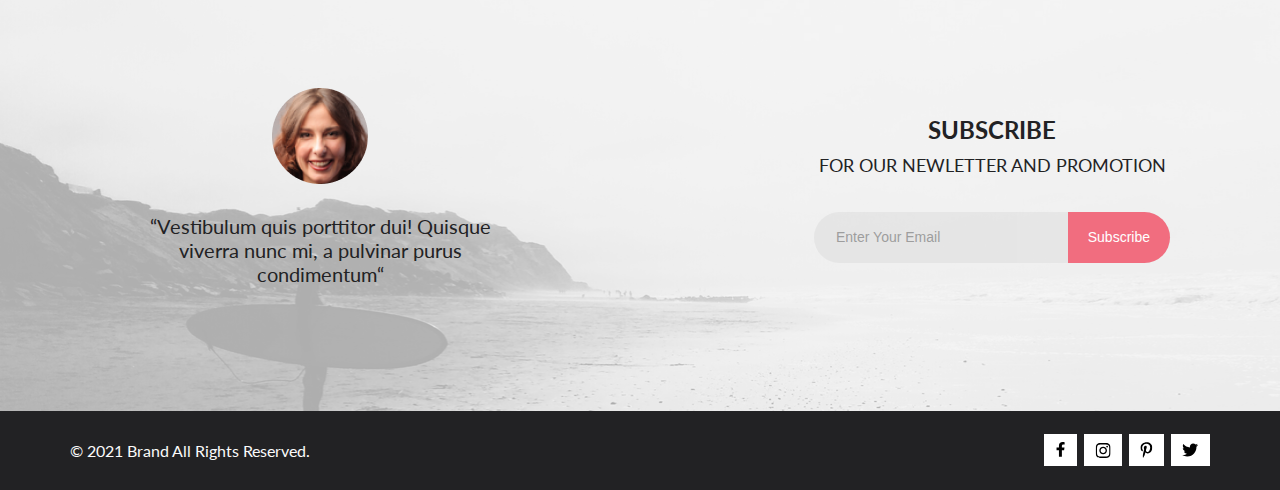
==== commit 5f3dcc26: "Checked validation" ====
--- a/index.html
+++ b/index.html
@@ -12,15 +12,15 @@
 
 <body>
     <header class="header center">
-        <div class="header__left">
-            <a href=""><img src="img/logo.svg" alt="logo"></a>
-            <a href=""><img class="header__search" src="img/search.svg" alt="search"></a>
-        </div>
-        <div class="header__right">
-            <a href=""><img src="img/menu.svg" alt="menu"></a>
-            <a href=""><img class="header__cabinet" src="img/cabinet.svg" alt="cabinet"></a>
-            <a href=""><img src="img/cart.svg" alt="cart"></a>
-        </div>
+        <nav class="header__left">
+            <a href="index.html"><img src="img/logo.svg" alt="logo"></a>
+            <a href="#"><img class="header__search" src="img/search.svg" alt="search"></a>
+        </nav>
+        <nav class="header__right">
+            <a href="catalog.html"><img src="img/menu.svg" alt="menu"></a>
+            <a href="#"><img class="header__cabinet" src="img/cabinet.svg" alt="cabinet"></a>
+            <a href="cart.html"><img src="img/cart.svg" alt="cart"></a>
+        </nav>
     </header>
     <section class="promo">
         <div class="promo__left">
@@ -239,12 +239,12 @@
             <div class="social">
                 <a href="#">
                     <svg width="13" height="16" viewBox="0 0 13 16" xmlns="http://www.w3.org/2000/svg">
-                        <g clip-path="url(#clip0)">
+                        <g clip-path="url(#clip1)">
                             <path
                                 d="M6.74032 0.203125C3.55564 0.203125 0.408203 2.34063 0.408203 5.8C0.408203 8 1.63738 9.25 2.38233 9.25C2.68963 9.25 2.86655 8.3875 2.86655 8.14375C2.86655 7.85313 2.13091 7.23438 2.13091 6.025C2.13091 3.5125 4.03055 1.73125 6.4889 1.73125C8.60271 1.73125 10.1671 2.94062 10.1671 5.1625C10.1671 6.82187 9.50597 9.93437 7.36422 9.93437C6.59133 9.93437 5.93018 9.37187 5.93018 8.56563C5.93018 7.38438 6.74963 6.24062 6.74963 5.02187C6.74963 2.95312 3.835 3.32812 3.835 5.82812C3.835 6.35313 3.90018 6.93437 4.13298 7.4125C3.70463 9.26875 2.82931 12.0344 2.82931 13.9469C2.82931 14.5375 2.91311 15.1188 2.96899 15.7094C3.07452 15.8281 3.02175 15.8156 3.18316 15.7563C4.74757 13.6 4.69169 13.1781 5.3994 10.3562C5.78119 11.0875 6.76826 11.4812 7.55046 11.4812C10.8469 11.4812 12.3275 8.24688 12.3275 5.33125C12.3275 2.22813 9.66427 0.203125 6.74032 0.203125Z" />
                         </g>
                         <defs>
-                            <clipPath id="clip0">
+                            <clipPath id="clip1">
                                 <rect width="11.9193" height="16" fill="white" transform="translate(0.408203)" />
                             </clipPath>
                         </defs>
@@ -254,12 +254,12 @@
             <div class="social">
                 <a href="#">
                     <svg width="17" height="16" viewBox="0 0 17 16" xmlns="http://www.w3.org/2000/svg">
-                        <g clip-path="url(#clip0)">
+                        <g clip-path="url(#clip2)">
                             <path
                                 d="M14.417 4.74052C14.427 4.88264 14.427 5.0248 14.427 5.16692C14.427 9.50192 11.1498 14.4969 5.15986 14.4969C3.31448 14.4969 1.60022 13.9588 0.158203 13.0248C0.420396 13.0552 0.67247 13.0654 0.944752 13.0654C2.46741 13.0654 3.8691 12.5476 4.98843 11.6644C3.5565 11.6339 2.3565 10.6898 1.94305 9.39027C2.14475 9.4207 2.34642 9.44102 2.5582 9.44102C2.85063 9.44102 3.14308 9.40039 3.41533 9.32936C1.92291 9.02477 0.803551 7.70498 0.803551 6.11108V6.07048C1.23715 6.31414 1.74139 6.46642 2.2758 6.4867C1.39849 5.89786 0.823727 4.8928 0.823727 3.75573C0.823727 3.14661 0.985041 2.58823 1.26741 2.10092C2.87077 4.09077 5.28086 5.39023 7.98334 5.53239C7.93293 5.28873 7.90266 5.03495 7.90266 4.78114C7.90266 2.97402 9.35477 1.50195 11.1598 1.50195C12.0976 1.50195 12.9446 1.89789 13.5396 2.53748C14.2757 2.39536 14.9816 2.12123 15.6068 1.74561C15.3648 2.50705 14.8505 3.14664 14.1749 3.5527C14.8304 3.48167 15.4657 3.29889 16.0505 3.04511C15.6069 3.69483 15.0522 4.27348 14.417 4.74052Z" />
                         </g>
                         <defs>
-                            <clipPath id="clip0">
+                            <clipPath id="clip2">
                                 <rect width="15.8924" height="16" fill="white" transform="translate(0.158203)" />
                             </clipPath>
                         </defs>
--- a/style.css
+++ b/style.css
@@ -1,321 +1,1158 @@
 * {
-    margin: 0;
-    padding: 0;
-    box-sizing: border-box;
-}
+  margin: 0;
+  padding: 0;
+  -webkit-box-sizing: border-box;
+          box-sizing: border-box;
+}
+
 a {
-    text-decoration: none;
-}
+  text-decoration: none;
+}
+
 body {
-    font-family: 'Lato', sans-serif;
-}
+  font-family: 'Lato', sans-serif;
+}
+
+details summary::-webkit-details-marker {
+  display: none;
+}
+
 .center {
-    padding-left: calc(50% - 570px);
-    padding-right: calc(50% - 570px);
-}
+  padding-left: calc(50% - 570px);
+  padding-right: calc(50% - 570px);
+}
+
 .header {
-    background-color: #222;
-    height: 75px;
-    display: flex;
-    justify-content: space-between;
-    align-items: center;
-}
+  background-color: #222;
+  height: 75px;
+  display: -webkit-box;
+  display: -ms-flexbox;
+  display: flex;
+  -webkit-box-pack: justify;
+      -ms-flex-pack: justify;
+          justify-content: space-between;
+  -webkit-box-align: center;
+      -ms-flex-align: center;
+          align-items: center;
+}
+
 .header__search {
-    margin-left: 41px;
-}
+  margin-left: 41px;
+}
+
 .header__cabinet {
-    margin-left: 34px;
-    margin-right: 34px;
-}
+  margin-left: 34px;
+  margin-right: 34px;
+}
+
 .promo {
-    background: rgba(113, 103, 105, 0.08);
-    padding-left: calc(50% - 800px);
-    padding-right: calc(50% - 800px);
-    display: flex;
-}
+  background: rgba(113, 103, 105, 0.08);
+  padding-left: calc(50% - 800px);
+  padding-right: calc(50% - 800px);
+  display: -webkit-box;
+  display: -ms-flexbox;
+  display: flex;
+}
+
 .promo__left {
-    width: 50%;
-}
+  width: 50%;
+}
+
 .promo__img {
-    width: 100%;
-}
+  width: 100%;
+}
+
 .promo__right {
-    width: 50%;
-    background: #F1E4E6;
-    display: flex;
-    align-items: center;
-    padding-left: 64px;
-}
+  width: 50%;
+  background: #F1E4E6;
+  display: -webkit-box;
+  display: -ms-flexbox;
+  display: flex;
+  -webkit-box-align: center;
+      -ms-flex-align: center;
+          align-items: center;
+  padding-left: 64px;
+}
+
 .promo__content {
-    border-left: 12px solid #F16D7F;
-    padding-left: 16px;
-}
+  border-left: 12px solid #F16D7F;
+  padding-left: 16px;
+}
+
 .catalog {
-    display: flex;
-    justify-content: space-between;
-    padding-top: 64px;
-}
+  display: -webkit-box;
+  display: -ms-flexbox;
+  display: flex;
+  -webkit-box-pack: justify;
+      -ms-flex-pack: justify;
+          justify-content: space-between;
+  padding-top: 64px;
+}
+
 .catalog__item {
-    position: relative;
-}
+  position: relative;
+}
+
 .catalog__item:not(:last-child) {
-    margin-right: 30px;
-}
+  margin-right: 30px;
+}
+
 .catalog__content {
-    position: absolute;
-    width: 100%;
-    height: 100%;
-    top: 0;
-    left: 0;
-    display: flex;
-    flex-direction: column;
-    justify-content: center;
-    align-items: center;
-    font-size: 16px;
-    line-height: 19px;
-}
+  position: absolute;
+  width: 100%;
+  height: 100%;
+  top: 0;
+  left: 0;
+  display: -webkit-box;
+  display: -ms-flexbox;
+  display: flex;
+  -webkit-box-orient: vertical;
+  -webkit-box-direction: normal;
+      -ms-flex-direction: column;
+          flex-direction: column;
+  -webkit-box-pack: center;
+      -ms-flex-pack: center;
+          justify-content: center;
+  -webkit-box-align: center;
+      -ms-flex-align: center;
+          align-items: center;
+  font-size: 16px;
+  line-height: 19px;
+}
+
 .catalog__text {
-    color: #FFFFFF;
-}
+  color: #FFFFFF;
+}
+
 .catalog__heading {
-    color: #F16D7F;
-}
+  color: #F16D7F;
+}
+
 .catalog__img {
-    width: 100%;
-}
+  width: 100%;
+}
+
 .catalog-big {
-    margin-top: 30px;
-    position: relative;
-}
+  margin-top: 30px;
+  position: relative;
+}
+
 .catalog-big__img {
-    width: 100%;
-}
+  width: 100%;
+}
+
 .product-box {
-    padding-top: 97px;
-}
+  padding-top: 97px;
+}
+
 .product-box__heading {
-    text-align: center;
-    font-size: 30px;
-    line-height: 36px;
-    color: #222222;
-}
+  text-align: center;
+  font-size: 30px;
+  line-height: 36px;
+  color: #222222;
+}
+
 .product-box__text {
-    text-align: center;
-    font-size: 14px;
-    line-height: 17px;
-    color: #9F9F9F;
-}
+  text-align: center;
+  font-size: 14px;
+  line-height: 17px;
+  color: #9F9F9F;
+}
+
 .product {
-    width: 360px;
-    background: #F8F8F8;
-    position: relative;
-}
+  width: 360px;
+  background: #F8F8F8;
+  position: relative;
+  -webkit-transition: .3s;
+  transition: .3s;
+}
+
+.product:hover {
+  -webkit-transform: scale(1.03);
+          transform: scale(1.03);
+}
+
 .product:hover .product__img {
-    filter: brightness(50%);
-}
+  -webkit-filter: brightness(50%);
+          filter: brightness(50%);
+}
+
 .product:hover .product__add {
-    display: flex;
-}
+  display: -webkit-box;
+  display: -ms-flexbox;
+  display: flex;
+}
+
 .product_mb {
-    margin-bottom: 30px;
-}
+  margin-bottom: 30px;
+}
+
 .product-content {
-    padding-top: 48px;
-    display: flex;
-    flex-wrap: wrap;
-    justify-content: space-between;
-}
+  padding-top: 48px;
+  display: -webkit-box;
+  display: -ms-flexbox;
+  display: flex;
+  -ms-flex-wrap: wrap;
+      flex-wrap: wrap;
+  -webkit-box-pack: justify;
+      -ms-flex-pack: justify;
+          justify-content: space-between;
+}
+
 .product__info {
-    padding: 24px 16px 20px;
-}
+  padding: 24px 16px 20px;
+}
+
 .product__name {
-    font-size: 13px;
-    line-height: 16px;
-    color: #000;
-}
+  font-size: 13px;
+  line-height: 16px;
+  color: #000;
+}
+
 .product__text {
-    margin-top: 12px;
-    margin-bottom: 18px;
-    font-weight: 300;
-    font-size: 14px;
-    line-height: 17px;
-    color: #5D5D5D;
-}
+  margin-top: 12px;
+  margin-bottom: 18px;
+  font-weight: 300;
+  font-size: 14px;
+  line-height: 17px;
+  color: #5D5D5D;
+}
+
 .product__price {
-    font-size: 16px;
-    line-height: 19px;
-    color: #F16D7F;
-}
+  font-size: 16px;
+  line-height: 19px;
+  color: #F16D7F;
+}
+
 .product__add {
-    position: absolute;
-    top: 188px;
-    left: 111px;
-    width: 139px;
-    height: 44px;
-    border: 1px solid white;
-    align-items: center;
-    justify-content: center;
-    display: none;
-    font-size: 14px;
-    line-height: 17px;
-    color: #FFFFFF;
-}
+  position: absolute;
+  top: 188px;
+  left: 111px;
+  width: 139px;
+  height: 44px;
+  border: 1px solid white;
+  -webkit-box-align: center;
+      -ms-flex-align: center;
+          align-items: center;
+  -webkit-box-pack: center;
+      -ms-flex-pack: center;
+          justify-content: center;
+  display: none;
+  font-size: 14px;
+  line-height: 17px;
+  color: #FFFFFF;
+}
+
+.product__add:hover {
+  -webkit-box-shadow: 0 0 5px #fff;
+          box-shadow: 0 0 5px #fff;
+}
+
 .product__add img {
-    padding-right: 11px;
-}
-.product__add:hover {
-    box-shadow: 0 0 5px #fff;
-}
+  padding-right: 11px;
+}
+
 .button-wrapper {
-    text-align: center;
-}
+  text-align: center;
+}
+
 .show-more {
-    font-size: 16px;
-    line-height: 19px;
-    color: #F26376;
-    border: 1px solid #FF6A6A;
-    padding: 14px 39px;
-    display: inline-block;
-    margin-top: 18px;
-}
+  font-size: 16px;
+  line-height: 19px;
+  color: #F26376;
+  border: 1px solid #FF6A6A;
+  padding: 14px 39px;
+  display: inline-block;
+  margin-top: 18px;
+  -webkit-transition: 1s;
+  transition: 1s;
+}
+
 .show-more:hover {
-    background-color: #F16D7F;
-    color: #FFFFFF;
-}
+  background-color: #F16D7F;
+  color: #FFFFFF;
+}
+
 .advantages {
-    background: #222224;
-    height: 341px;
-    margin-top: 95px;
-    display: flex;
-    justify-content: space-between;
-    align-items: center;
-}
+  background: #222224;
+  height: 341px;
+  margin-top: 95px;
+  display: -webkit-box;
+  display: -ms-flexbox;
+  display: flex;
+  -webkit-box-pack: justify;
+      -ms-flex-pack: justify;
+          justify-content: space-between;
+  -webkit-box-align: center;
+      -ms-flex-align: center;
+          align-items: center;
+}
+
 .advantage {
-    display: flex;
-    flex-direction: column;
-    align-items: center;
-}
+  display: -webkit-box;
+  display: -ms-flexbox;
+  display: flex;
+  -webkit-box-orient: vertical;
+  -webkit-box-direction: normal;
+      -ms-flex-direction: column;
+          flex-direction: column;
+  -webkit-box-align: center;
+      -ms-flex-align: center;
+          align-items: center;
+}
+
 .advantage__heading {
-    font-size: 19.96px;
-    line-height: 24px;
-    color: #FBFBFB;
-    margin-top: 28px;
-    margin-bottom: 16px;
-}
+  font-size: 19.96px;
+  line-height: 24px;
+  color: #FBFBFB;
+  margin-top: 28px;
+  margin-bottom: 16px;
+}
+
 .advantage__text {
-    font-weight: 300;
-    font-size: 13.972px;
-    line-height: 17px;
-    text-align: center;
-    color: #FBFBFB;
-}
+  font-weight: 300;
+  font-size: 13.972px;
+  line-height: 17px;
+  text-align: center;
+  color: #FBFBFB;
+}
+
 .subscribe-block {
-    height: 448px;
-    background: url(img/photo_subscribe.png) no-repeat;
-    background-size: cover;
-    background-position: center left;
-}
+  height: 448px;
+  background: url(img/photo_subscribe.png) no-repeat;
+  background-size: cover;
+  background-position: center left;
+}
+
 .subscribe__inner {
-    padding-left: calc(50% - 800px);
-    padding-right: calc(50% - 800px);
-    display: flex;
-    height: 100%;
-}
+  padding-left: calc(50% - 800px);
+  padding-right: calc(50% - 800px);
+  display: -webkit-box;
+  display: -ms-flexbox;
+  display: flex;
+  height: 100%;
+}
+
 .subscribe__left {
-    width: 50%;
-    display: flex;
-    flex-direction: column;
-    align-items: center;
-    justify-content: center;
-}
+  width: 50%;
+  display: -webkit-box;
+  display: -ms-flexbox;
+  display: flex;
+  -webkit-box-orient: vertical;
+  -webkit-box-direction: normal;
+      -ms-flex-direction: column;
+          flex-direction: column;
+  -webkit-box-align: center;
+      -ms-flex-align: center;
+          align-items: center;
+  -webkit-box-pack: center;
+      -ms-flex-pack: center;
+          justify-content: center;
+}
+
 .subscribe__left .subscribe__text {
-    font-size: 20px;
-    line-height: 24px;
-    text-align: center;
-    color: #222224;
-    width: 360px;
-    margin-top: 30px;
-}
+  font-size: 20px;
+  line-height: 24px;
+  text-align: center;
+  color: #222224;
+  width: 360px;
+  margin-top: 30px;
+}
+
 .subscribe__right {
-    width: 50%;
-    display: flex;
-    align-items: center;
-    padding-left: 64px;
-    flex-direction: column;
-    justify-content: center;
-}
+  width: 50%;
+  display: -webkit-box;
+  display: -ms-flexbox;
+  display: flex;
+  -webkit-box-align: center;
+      -ms-flex-align: center;
+          align-items: center;
+  padding-left: 64px;
+  -webkit-box-orient: vertical;
+  -webkit-box-direction: normal;
+      -ms-flex-direction: column;
+          flex-direction: column;
+  -webkit-box-pack: center;
+      -ms-flex-pack: center;
+          justify-content: center;
+}
+
+.subscribe__right .subscribe__text {
+  font-size: 18px;
+  line-height: 167.2%;
+  text-align: center;
+  color: #222224;
+}
+
+.subscribe__right .wrapper {
+  position: relative;
+}
+
 .subscribe__heading {
-    margin-bottom: 32px;
-}
+  margin-bottom: 32px;
+}
+
 .subscribe__head {
-    font-weight: bold;
-    font-size: 24px;
-    line-height: 167.2%;
-    text-align: center;
-    color: #222224;
-}
-.subscribe__right .subscribe__text {
-    font-size: 18px;
-    line-height: 167.2%;
-    text-align: center;
-    color: #222224;
-}
-.subscribe__right .wrapper {
-    position: relative;
-}
+  font-weight: bold;
+  font-size: 24px;
+  line-height: 167.2%;
+  text-align: center;
+  color: #222224;
+}
+
 .subscribe__input {
-    font-size: 14px;
-    line-height: 17px;
-    display: flex;
-    align-items: center;
-    color: #222224;
-    opacity: 0.67;
-    background: #E1E1E1;
-    border: 0;
-    border-radius: 30px;
-    width: 356px;
-    padding: 17px 22px;
-}
+  font-size: 14px;
+  line-height: 17px;
+  display: -webkit-box;
+  display: -ms-flexbox;
+  display: flex;
+  -webkit-box-align: center;
+      -ms-flex-align: center;
+          align-items: center;
+  color: #222224;
+  opacity: 0.67;
+  background: #E1E1E1;
+  border: 0;
+  border-radius: 30px;
+  width: 356px;
+  padding: 17px 22px;
+  padding-right: 110px;
+}
+
 .subscribe__submit {
-    position: absolute;
-    top: 0;
-    right: 0;
-    border: 0;
-    padding: 17px 20px;
-    background: #F16D7F;
-    border-radius: 0 30px 30px 0;
-    font-size: 14px;
-    line-height: 17px;
-    color: #FFFFFF;
-}
+  position: absolute;
+  top: 0;
+  right: 0;
+  border: 0;
+  padding: 17px 20px;
+  background: #F16D7F;
+  border-radius: 0 30px 30px 0;
+  font-size: 14px;
+  line-height: 17px;
+  color: #FFFFFF;
+}
+
 .footer {
-    background: #222224;
-    height: 79px;
-    display: flex;
-    justify-content: space-between;
-    align-items: center;
-}
+  background: #222224;
+  height: 79px;
+  display: -webkit-box;
+  display: -ms-flexbox;
+  display: flex;
+  -webkit-box-pack: justify;
+      -ms-flex-pack: justify;
+          justify-content: space-between;
+  -webkit-box-align: center;
+      -ms-flex-align: center;
+          align-items: center;
+}
+
 .copyright {
-    font-size: 16px;
-    line-height: 19px;
-    color: #FBFBFB;
-}
+  font-size: 16px;
+  line-height: 19px;
+  color: #FBFBFB;
+}
+
 .socials {
-    display: flex;
-}
+  display: -webkit-box;
+  display: -ms-flexbox;
+  display: flex;
+}
+
 .social a {
-    padding: 0 11px;
-    background-color: #fff;
-    height: 32px;
-    display: flex;
-    align-items: center;
-}
+  padding: 0 11px;
+  background-color: #fff;
+  height: 32px;
+  display: -webkit-box;
+  display: -ms-flexbox;
+  display: flex;
+  -webkit-box-align: center;
+      -ms-flex-align: center;
+          align-items: center;
+  -webkit-transition: 1s;
+  transition: 1s;
+}
+
 .social a:hover {
-    background-color: #F16D7F;
-}
+  background-color: #F16D7F;
+}
+
 .social a:hover svg {
-    fill: #fff;
-}
+  fill: #fff;
+}
+
 .social:not(:last-child) {
-    margin-right: 7px;
-}+  margin-right: 7px;
+}
+
+.breadcrumbs {
+  height: 148px;
+  background-color: #F8F3F4;
+  display: -webkit-box;
+  display: -ms-flexbox;
+  display: flex;
+  -webkit-box-pack: justify;
+      -ms-flex-pack: justify;
+          justify-content: space-between;
+  -webkit-box-align: center;
+      -ms-flex-align: center;
+          align-items: center;
+}
+
+.breadcrumbs__heading {
+  font-size: 24px;
+  line-height: 29px;
+  color: #F16D7F;
+}
+
+.breadcrumbs__link {
+  font-weight: 300;
+  font-size: 14px;
+  line-height: 17px;
+  color: #636363;
+}
+
+.breadcrumbs__link:hover {
+  color: #F16D7F;
+}
+
+.breadcrumbs__link.active {
+  font-weight: 700;
+  color: #F16D7F;
+}
+
+.filter-block {
+  margin-top: 51px;
+  display: -webkit-box;
+  display: -ms-flexbox;
+  display: flex;
+  -webkit-box-align: center;
+      -ms-flex-align: center;
+          align-items: center;
+}
+
+.filter__heading {
+  display: inline-block;
+  margin-right: 11px;
+}
+
+.sort-block {
+  -webkit-box-flex: 1;
+      -ms-flex-positive: 1;
+          flex-grow: 1;
+  display: -webkit-box;
+  display: -ms-flexbox;
+  display: flex;
+  -webkit-box-pack: center;
+      -ms-flex-pack: center;
+          justify-content: center;
+}
+
+.sort__item {
+  font-size: 14px;
+  line-height: 17px;
+  color: #6F6E6E;
+  margin-left: 28px;
+  position: relative;
+}
+
+.sort__item img {
+  padding-left: 10px;
+}
+
+.sort__item .sort__size {
+  background: #FFFFFF;
+  -webkit-box-shadow: 6px 4px 35px rgba(0, 0, 0, 0.21);
+          box-shadow: 6px 4px 35px rgba(0, 0, 0, 0.21);
+  padding: 9px 9px 11px 9px;
+  -webkit-box-orient: vertical;
+  -webkit-box-direction: normal;
+      -ms-flex-direction: column;
+          flex-direction: column;
+  position: absolute;
+  left: -9px;
+  z-index: 1;
+  display: -webkit-box;
+  display: -ms-flexbox;
+  display: flex;
+  width: 79px;
+  top: 19px;
+}
+
+.sort__item label:not(:last-child) {
+  margin-bottom: 6px;
+}
+
+.sort__item input {
+  margin-right: 9px;
+}
+
+.product-block .product-content {
+  padding-top: 65px;
+}
+
+.pagination-wrapper {
+  margin-top: 18px;
+  display: -webkit-box;
+  display: -ms-flexbox;
+  display: flex;
+  -webkit-box-pack: center;
+      -ms-flex-pack: center;
+          justify-content: center;
+}
+
+.pagination {
+  border: 1px solid #EBEBEB;
+  border-radius: 3px;
+  width: 283px;
+  height: 43px;
+  display: -webkit-box;
+  display: -ms-flexbox;
+  display: flex;
+  -webkit-box-pack: justify;
+      -ms-flex-pack: justify;
+          justify-content: space-between;
+  -webkit-box-align: center;
+      -ms-flex-align: center;
+          align-items: center;
+}
+
+.pagination__arrow {
+  padding: 0 16px;
+}
+
+.pagination__arrow.right img {
+  -webkit-transform: rotate(180deg);
+          transform: rotate(180deg);
+}
+
+.pagination__links {
+  -webkit-box-flex: 1;
+      -ms-flex-positive: 1;
+          flex-grow: 1;
+  display: -webkit-box;
+  display: -ms-flexbox;
+  display: flex;
+  -ms-flex-pack: distribute;
+      justify-content: space-around;
+}
+
+.pagination__link {
+  color: #C4C4C4;
+  font-weight: 300;
+  font-size: 16px;
+  line-height: 19px;
+  -webkit-transition: .1s;
+  transition: .1s;
+}
+
+.pagination__link:hover {
+  -webkit-transform: scale(1.05);
+          transform: scale(1.05);
+}
+
+.pagination__link.active {
+  color: #EF5B70;
+}
+
+.product__information {
+  margin-bottom: 63px;
+}
+
+.product__item-block {
+  display: -webkit-box;
+  display: -ms-flexbox;
+  display: flex;
+  -webkit-box-orient: horizontal;
+  -webkit-box-direction: normal;
+      -ms-flex-direction: row;
+          flex-direction: row;
+  -webkit-box-pack: justify;
+      -ms-flex-pack: justify;
+          justify-content: space-between;
+  -webkit-box-align: center;
+      -ms-flex-align: center;
+          align-items: center;
+  height: 777px;
+  background: #F7F7F7;
+}
+
+.product__item-arrow {
+  width: 47px;
+  height: 47px;
+  background: rgba(42, 42, 42, 0.15);
+  display: -webkit-box;
+  display: -ms-flexbox;
+  display: flex;
+  -webkit-box-pack: center;
+      -ms-flex-pack: center;
+          justify-content: center;
+  -webkit-box-align: center;
+      -ms-flex-align: center;
+          align-items: center;
+}
+
+.product__item-arrow:hover svg {
+  fill: #F16D7F;
+}
+
+.product__information-wrapper {
+  border: 1px solid #EAEAEA;
+  height: 601px;
+  display: -webkit-box;
+  display: -ms-flexbox;
+  display: flex;
+  -webkit-box-orient: vertical;
+  -webkit-box-direction: normal;
+      -ms-flex-direction: column;
+          flex-direction: column;
+  -webkit-box-align: center;
+      -ms-flex-align: center;
+          align-items: center;
+  margin-top: -60px;
+  background: #fff;
+}
+
+.product__category {
+  font-weight: 300;
+  font-size: 14px;
+  line-height: 17px;
+  color: #F16D7F;
+  margin-top: 64px;
+  position: relative;
+  text-align: center;
+  margin-bottom: 27px;
+}
+
+.product__category::after {
+  content: '';
+  background: #EF5B70;
+  position: absolute;
+  left: 50%;
+  -webkit-transform: translateX(-50%);
+          transform: translateX(-50%);
+  width: 63px;
+  height: 3px;
+  bottom: -12px;
+}
+
+.product__heading h1 {
+  font-weight: 300;
+  font-size: 18px;
+  line-height: 22px;
+  color: #4D4D4D;
+}
+
+.product__description {
+  font-weight: 300;
+  font-size: 14px;
+  line-height: 17px;
+  text-align: center;
+  color: #5E5E5E;
+  width: 555px;
+  margin-top: 48px;
+  margin-top: 32px;
+}
+
+.product__delimeter {
+  width: 642px;
+  height: 0;
+  color: #EAEAEA;
+  border-bottom: none;
+  margin-top: 64px;
+  margin-bottom: 64px;
+}
+
+.product__characters {
+  display: -webkit-box;
+  display: -ms-flexbox;
+  display: flex;
+  -webkit-box-orient: horizontal;
+  -webkit-box-direction: normal;
+      -ms-flex-direction: row;
+          flex-direction: row;
+  -webkit-box-pack: justify;
+      -ms-flex-pack: justify;
+          justify-content: space-between;
+  width: 373px;
+  margin-bottom: 48px;
+}
+
+.product__character {
+  font-size: 14px;
+  line-height: 17px;
+  color: #6F6E6E;
+}
+
+.product__character img {
+  padding-left: 9px;
+}
+
+.product__buy {
+  width: 212px;
+  height: 48px;
+  border: 1px solid #FF6A6A;
+  display: -webkit-box;
+  display: -ms-flexbox;
+  display: flex;
+  -webkit-box-align: center;
+      -ms-flex-align: center;
+          align-items: center;
+  -webkit-box-pack: center;
+      -ms-flex-pack: center;
+          justify-content: center;
+  font-size: 16px;
+  line-height: 19px;
+  color: #F26376;
+  -webkit-transition: 1s;
+  transition: 1s;
+}
+
+.product__buy:hover {
+  background: #FF6A6A;
+  color: #fff;
+}
+
+.product__buy img {
+  padding-right: 23px;
+}
+
+.product__footer {
+  margin-top: 98px;
+}
+
+.cart {
+  display: -webkit-box;
+  display: -ms-flexbox;
+  display: flex;
+  margin-top: 96px;
+  -webkit-box-pack: justify;
+      -ms-flex-pack: justify;
+          justify-content: space-between;
+}
+
+.products__cards {
+  display: -webkit-box;
+  display: -ms-flexbox;
+  display: flex;
+  -webkit-box-orient: vertical;
+  -webkit-box-direction: normal;
+      -ms-flex-direction: column;
+          flex-direction: column;
+}
+
+.products__cards .product__card {
+  display: -webkit-box;
+  display: -ms-flexbox;
+  display: flex;
+  height: 306px;
+  width: 652px;
+  border: 1px solid #EAEAEA;
+  -webkit-box-shadow: 17px 19px 24px rgba(0, 0, 0, 0.13);
+          box-shadow: 17px 19px 24px rgba(0, 0, 0, 0.13);
+  margin-bottom: 48px;
+  position: relative;
+}
+
+.products__cards .product__card img {
+  width: 262px;
+}
+
+.products__cards .product__card a.h2 {
+  font-weight: normal;
+  font-size: 24px;
+  line-height: 29px;
+  color: #222222;
+  margin-bottom: 42px;
+  display: block;
+}
+
+.products__cards .product__card .product__card-delete {
+  position: absolute;
+  width: 18px;
+  top: 28px;
+  right: 22px;
+  -webkit-transition: .3s;
+  transition: .3s;
+}
+
+.products__cards .product__card .product__card-delete:hover {
+  -webkit-transform: rotate(360deg);
+          transform: rotate(360deg);
+}
+
+.products__cards .product__card-description {
+  padding-left: 31px;
+  padding-top: 22px;
+}
+
+.products__cards .product__card-description div {
+  font-size: 22px;
+  line-height: 26px;
+  color: #575757;
+}
+
+.products__cards .product__card-description .product__card-quantity input {
+  width: 44px;
+  margin-left: 24px;
+}
+
+.products__cards .buttons-wrapper {
+  display: -webkit-box;
+  display: -ms-flexbox;
+  display: flex;
+  -webkit-box-pack: justify;
+      -ms-flex-pack: justify;
+          justify-content: space-between;
+}
+
+.products__cards .buttons-wrapper .clear-button {
+  border: 1px solid #A4A4A4;
+  font-weight: 300;
+  font-size: 14px;
+  line-height: 17px;
+  color: #000000;
+  padding: 17px 41px 16px 39px;
+}
+
+.products__cards .buttons-wrapper .clear-button:hover {
+  background: #F16D7F;
+  color: #fff;
+}
+
+.products__cards .buttons-wrapper .continue-button {
+  border: 1px solid #A4A4A4;
+  font-weight: 300;
+  font-size: 14px;
+  line-height: 17px;
+  color: #000000;
+  padding: 17px 41px 16px 39px;
+}
+
+.products__cards .buttons-wrapper .continue-button:hover {
+  background: #F16D7F;
+  color: #fff;
+}
+
+.product__controls {
+  width: 360px;
+}
+
+.product__controls form {
+  height: 283px;
+  margin-top: 17px;
+}
+
+.product__controls form .shipping-input {
+  border: 1px solid #A4A4A4;
+  font-weight: 300;
+  font-size: 13px;
+  line-height: 16px;
+  color: #B1B1B1;
+  width: 100%;
+  padding-top: 13px;
+  padding-left: 17px;
+  padding-bottom: 16px;
+  padding-right: 17px;
+  margin-top: 20px;
+}
+
+.product__controls form .shipping-input:placeholder {
+  font-weight: 300;
+  font-size: 13px;
+  line-height: 16px;
+  color: #222222;
+}
+
+.product__controls form .shipping-submit {
+  font-weight: 300;
+  font-size: 11px;
+  line-height: 13px;
+  color: #4A4A4A;
+  border: 1px solid #A4A4A4;
+  padding: 10px 15px 12px;
+  background: #fff;
+  margin-top: 23px;
+}
+
+.product__controls form .shipping-submit:hover {
+  background: #F16D7F;
+}
+
+.product__controls-total-block {
+  margin-top: 57px;
+  background: #F5F3F3;
+  padding-right: 34px;
+  padding-top: 39px;
+  padding-bottom: 43px;
+  padding-left: 43px;
+  text-align: right;
+}
+
+.product__controls-total-block .subtotal-block {
+  font-size: 11px;
+  line-height: 13px;
+  color: #4A4A4A;
+  margin-bottom: 12px;
+}
+
+.product__controls-total-block .grandtotal-block {
+  font-weight: 300;
+  font-size: 16px;
+  line-height: 19px;
+  color: #222222;
+}
+
+.product__controls-total-block .grandtotal-block .grandtotal__price {
+  color: #F16D7F;
+  font-weight: 700;
+}
+
+.product__controls-total-block hr {
+  margin-top: 21px;
+  margin-bottom: 17px;
+}
+
+.product__controls-total-block .product__controls-button-wrapper {
+  font-weight: 300;
+  font-size: 16px;
+  line-height: 19px;
+  color: #FFFFFF;
+  padding: 15px 43px 16px 41px;
+  background: #F16D7F;
+}
+
+.product__controls-total-block .product__controls-button-wrapper:hover {
+  background: #FF6A6A;
+  color: #fff;
+}
+
+.registration {
+  display: -webkit-box;
+  display: -ms-flexbox;
+  display: flex;
+  margin-top: 64px;
+  -webkit-box-align: start;
+      -ms-flex-align: start;
+          align-items: flex-start;
+  -webkit-box-pack: justify;
+      -ms-flex-pack: justify;
+          justify-content: space-between;
+}
+
+.registration-form {
+  width: 360px;
+  margin-right: 128px;
+}
+
+.registration-form__label {
+  font-weight: 300;
+  font-size: 16px;
+  line-height: 19px;
+  color: #222222;
+  margin-bottom: 20px;
+}
+
+.registration-form__input {
+  width: 100%;
+  border: 1px solid #A4A4A4;
+  padding: 13px 17px 16px 13px;
+  margin-bottom: 20px;
+}
+
+.registration-form__input:placeholder {
+  font-weight: 300;
+  font-size: 13px;
+  line-height: 16px;
+  color: #B1B1B1;
+}
+
+.registration-form__radio-wrapper {
+  margin-top: 11px;
+  margin-bottom: 33px;
+  display: -webkit-box;
+  display: -ms-flexbox;
+  display: flex;
+}
+
+.registration-form__radio-wrapper label {
+  font-weight: 300;
+  font-size: 11px;
+  line-height: 13px;
+  color: #000000;
+  display: -webkit-box;
+  display: -ms-flexbox;
+  display: flex;
+  margin-right: 20px;
+}
+
+.registration-form__radio-wrapper label input {
+  margin-right: 10px;
+}
+
+.registration-form__small {
+  font-weight: 300;
+  font-size: 13px;
+  line-height: 16px;
+  color: #B1B1B1;
+  margin-top: -5px;
+}
+
+.registration-form__submit-wrapper {
+  position: relative;
+  margin-top: 39px;
+}
+
+.registration-form__submit-wrapper img {
+  position: absolute;
+  top: 50%;
+  -webkit-transform: translateY(-50%);
+          transform: translateY(-50%);
+  left: 121px;
+}
+
+.registration-form__submit {
+  background: #F16D7F;
+  width: 167px;
+  height: 50px;
+  padding-left: 29px;
+  text-align: left;
+  font-size: 14px;
+  line-height: 17px;
+  color: #FFFFFF;
+  border: none;
+  cursor: pointer;
+}
+
+.registration-form__submit:hover {
+  background: #FF6A6A;
+}
+
+.registration-text__heading {
+  font-weight: 300;
+  font-size: 24px;
+  line-height: 29px;
+  color: #000000;
+  margin-bottom: 22px;
+}
+
+.registration-text__description {
+  font-weight: 300;
+  font-size: 24px;
+  line-height: 29px;
+  color: #000000;
+  margin-bottom: 21px;
+}
+
+.registration-text_list__item {
+  font-weight: 300;
+  font-size: 24px;
+  line-height: 29px;
+  color: #000000;
+  list-style-type: none;
+}
+
+.registration-text_list__item::before {
+  content: url(img/check.svg);
+  padding-right: 22px;
+}
+/*# sourceMappingURL=style.css.map */